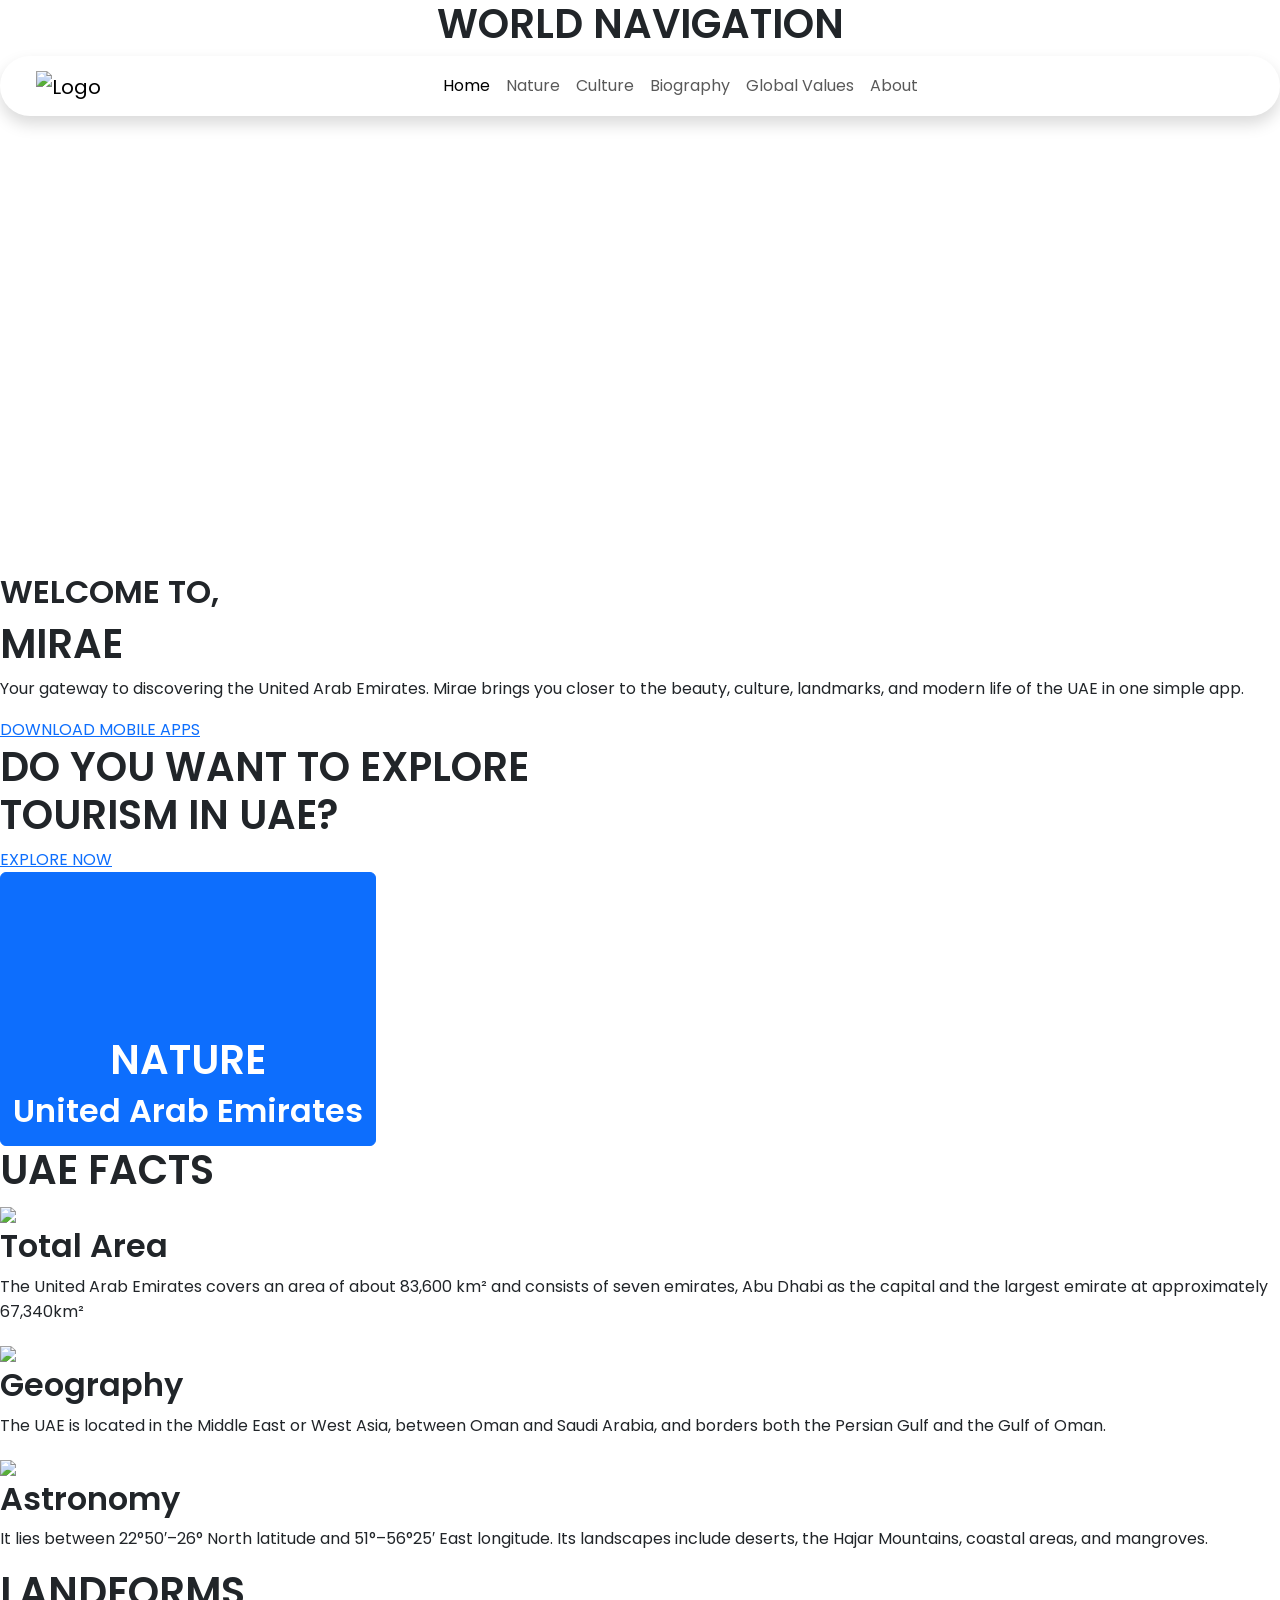
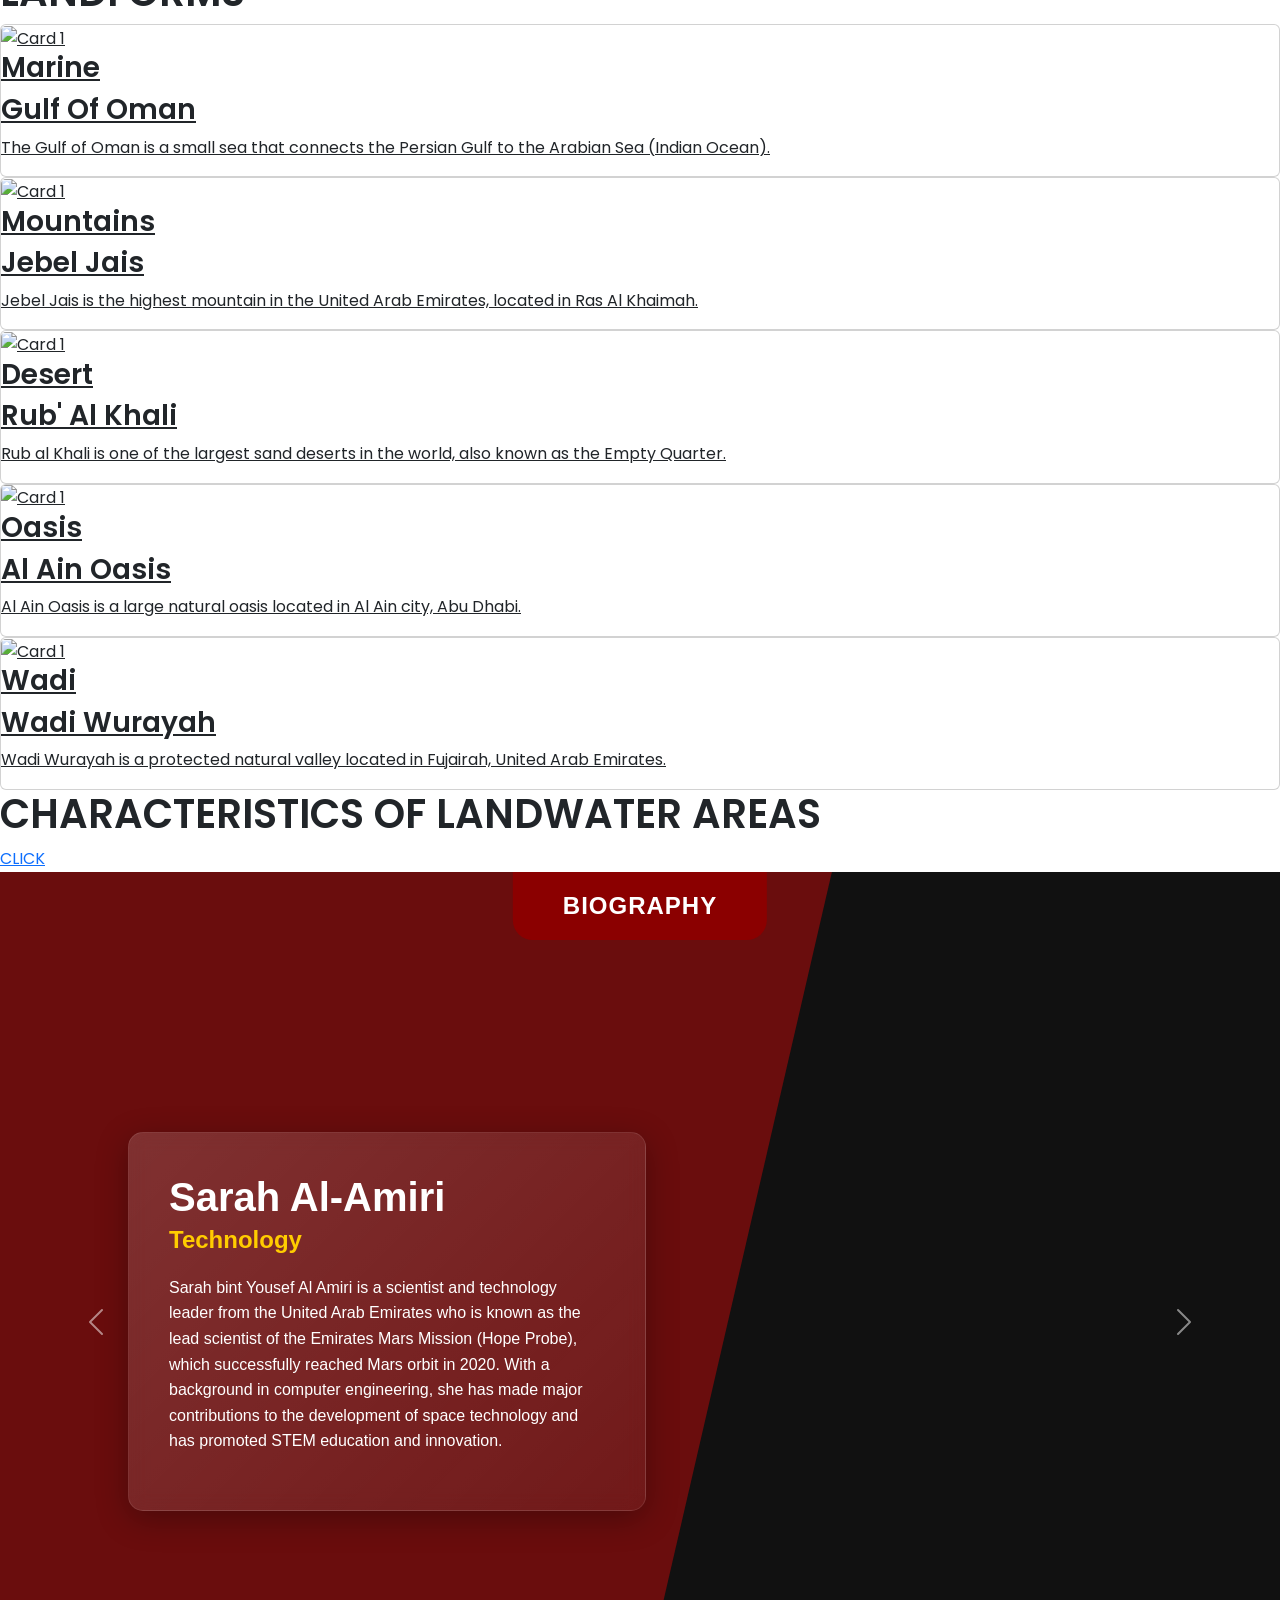
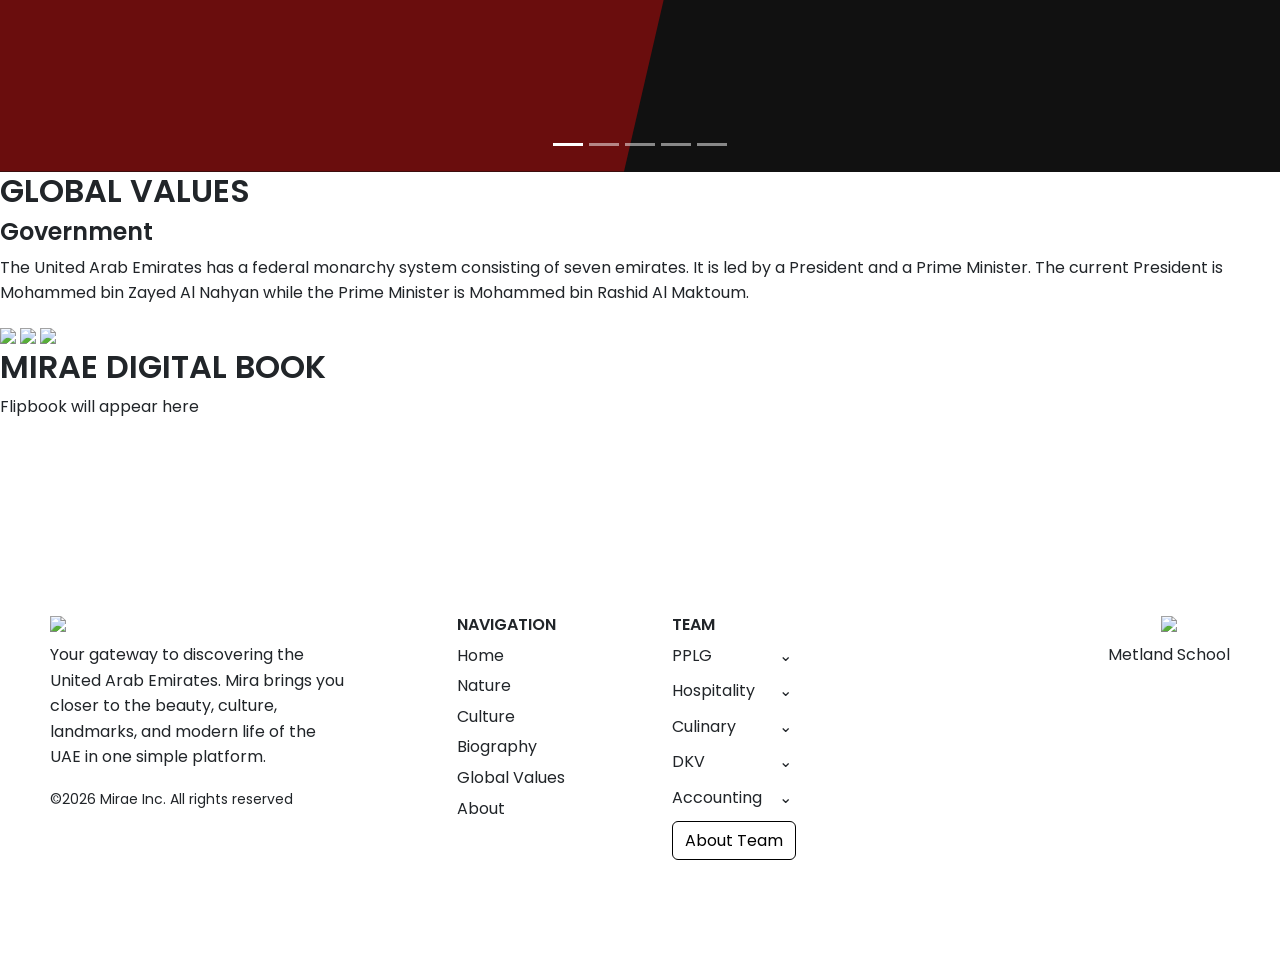
==== index.html @ 62aebc51 "Added index in root project" ====
<!DOCTYPE html>
<html lang="en">

<head>
  <meta charset="UTF-8">
  <title>MIRAE - HOME</title>
  <meta name="viewport" content="width=device-width, initial-scale=1.0">

  <link href="https://cdn.jsdelivr.net/npm/bootstrap@5.3.8/dist/css/bootstrap.min.css" rel="stylesheet">
  <link rel="stylesheet" href="/PROJEKPARWIS/assets/css/style.css">
  <link
    href="https://fonts.googleapis.com/css2?family=Berkshire+Swash&family=Poppins:wght@300;400;500;600;700&display=swap"
    rel="stylesheet">
</head>
<style>
  body {
    font-family: 'Poppins', sans-serif;
    font-weight: 400;
    font-size: 16px;
    line-height: 1.6;
    margin: 0;
    padding: 0;
  }

  h1,
  h2,
  h3,
  h4,
  h5,
  h6 {
    font-weight: 600;
  }

  p {
    font-weight: 400;
  }

  .biography-section {
    width: 100%;
    height: 100vh;
    min-height: 600px;
    position: relative;
    background-color: #111;
    overflow: hidden;
    font-family: sans-serif;
  }

  #bioCarousel,
  .carousel-inner,
  .carousel-item {
    height: 100%;
  }

  .bio-image-wrapper {
    position: absolute;
    top: 0;
    right: 0;
    width: 60%;
    height: 100%;
    z-index: 1;
  }

  .bio-image-wrapper img {
    width: 100%;
    height: 100%;
    object-fit: cover;
    object-position: center;
  }

  .bio-red-bg {
    position: absolute;
    top: 0;
    left: 0;
    width: 65%;
    height: 100%;
    background-color: #6a0d0d;
    clip-path: polygon(0 0, 100% 0, 75% 100%, 0% 100%);
    z-index: 3;
  }

  .bio-title {
    position: absolute;
    top: 0;
    left: 50%;
    transform: translateX(-50%);
    background-color: #8b0000;
    color: white;
    padding: 15px 50px;
    font-size: 1.5rem;
    font-weight: 800;
    border-radius: 0 0 20px 20px;
    z-index: 5;
    letter-spacing: 1px;
  }

  .bio-content {
    position: absolute;
    top: 0;
    left: 0;
    width: 100%;
    height: 100%;
    display: flex;
    align-items: center;
    padding-left: 10%;
    z-index: 3;
  }

  .bio-card {
    background: linear-gradient(135deg, rgba(255, 255, 255, 0.15), rgba(255, 255, 255, 0.05));
    backdrop-filter: blur(10px);
    -webkit-backdrop-filter: blur(10px);
    border: 1px solid rgba(255, 255, 255, 0.1);
    padding: 40px;
    border-radius: 15px;
    width: 45%;
    max-width: 600px;
    color: white;
    box-shadow: 0 8px 32px 0 rgba(0, 0, 0, 0.3);
  }

  .bio-card h2 {
    font-size: 2.5rem;
    font-weight: 700;
    margin-bottom: 5px;
  }

  .bio-card h3 {
    color: #ffcc00;
    font-size: 1.5rem;
    font-weight: 600;
    margin-bottom: 20px;
  }

  .bio-card p {
    font-size: 1rem;
    line-height: 1.6;
  }

  .carousel-control-prev,
  .carousel-control-next,
  .carousel-indicators {
    z-index: 10;
  }

  .bio-content {
    pointer-events: none;
  }

  .bio-card {
    pointer-events: auto;
  }

  html {
    scroll-behavior: smooth;
  }

  .footer {
    background-image: url(/PROJEKPARWIS/assets/images/footer_bg.png);
    padding: 180px 50px 100px 50px;
  }

  .footer .footer-container {
    display: flex;
    gap: 50px;
  }

  /* LEFT */

  .footer .footer-left {
    max-width: 300px;
  }

  .footer .logo {
    width: 140px;
    margin-bottom: 10px;
  }

  /* NAV */

  .footer .footer-nav ul {
    list-style: none;
    padding: 0;
  }

  .footer .footer-nav li {
    margin: 5px 0;
    cursor: pointer;
  }

  /* TEAM */

  .footer .dropdown-box {
    margin-bottom: 10px;
  }

  .footer .dropdown-btn {
    display: flex;
    justify-content: space-between;
    align-items: center;
    padding: 0px 0px;
    border-radius: 5px;
    cursor: pointer;
    width: 120px;
  }

  .footer .dropdown-content {
    display: flex;
    flex-direction: column;
    overflow: hidden;
    max-height: 0;
    transition: max-height 0.4s ease;
  }

  .footer .dropdown-content p {
    font-size: 15px;
    margin: 5px 0;
  }

  /* BUTTON */

  .footer .about-btn {
    border: 1px solid black;
    padding: 6px 12px;
    background: white;
    border-radius: 6px;
  }

  /* SCHOOL */

  .footer .school-logo {
    width: 150px;
    height: auto;
    margin-bottom: 10px;
  }
</style>

<body>
  <!-- Hero section -->
  <section class="hero text-center">
    <h1 href="" class="hero-title">WORLD NAVIGATION</h1>
    <!-- Navbar kapsul -->
    <nav class="navbar navbar-expand-lg rounded-pill shadow px-4 py-2 navbar-bg">
      <div class="container-fluid">
        <a class="navbar-brand" href="/PROJEKPARWIS/landing.html">
          <img src="/PROJEKPARWIS/assets/images/logo mirae.png" alt="Logo" width="80">
        </a>

        <button class="navbar-toggler" type="button" data-bs-toggle="collapse" data-bs-target="#navbarNav"
          aria-controls="navbarNav" aria-expanded="false" aria-label="Toggle navigation">
          <span class="navbar-toggler-icon"></span>
        </button>
        <div class="collapse navbar-collapse justify-content-center" id="navbarNav">
          <ul class="navbar-nav">
            <li class="nav-item"><a class="nav-link active" href="">Home</a></li>
            <li class="nav-item"><a class="nav-link" href="#nature">Nature</a></li>
            <li class="nav-item"><a class="nav-link" href="/PROJEKPARWIS/culture/index.html">Culture</a></li>
            <li class="nav-item"><a class="nav-link" href="#biography">Biography</a></li>
            <li class="nav-item"><a class="nav-link" href="/PROJEKPARWIS/globalvalues/index.html">Global Values</a></li>
            <li class="nav-item"><a class="nav-link" href="/PROJEKPARWIS/about/index.html">About</a></li>
          </ul>
        </div>
      </div>
    </nav>
  </section>

  <section class="map-section">
    <iframe
      src="https://www.google.com/maps/embed?pb=!1m18!1m12!1m3!1d3722691.7050573626!2d51.3065268479622!3d24.331122134869034!2m3!1f0!2f0!3f0!3m2!1i1024!2i768!4f13.1!3m3!1m2!1s0x3e5e48dfb1ab12bd%3A0x33d32f56c0080aa7!2sUni%20Emirat%20Arab!5e0!3m2!1sid!2sid!4v1770910460353!5m2!1sid!2sid"
      width="600" height="450" style="border:0;" allowfullscreen="" loading="lazy"
      referrerpolicy="no-referrer-when-downgrade"></iframe>

    <div class="map-text">
      <h2>WELCOME TO,</h2>
      <h1>MIRAE</h1>
      <p>Your gateway to discovering the United Arab Emirates. Mirae brings you closer to the beauty, culture,
        landmarks, and modern life of the UAE in one simple app.</p>
      <a href="">DOWNLOAD MOBILE APPS</a>
    </div>
  </section>

  <section class="explore-section">
    <div class="explore-content">
      <h1>
        DO YOU WANT TO EXPLORE <br>
        TOURISM IN UAE?
      </h1>
    </div>

    <a class="explore-btn" href="/PROJEKPARWIS/tourism/index.html">EXPLORE NOW</a>
  </section>

  <section class="nature-btn" id="nature">
    <a href="" class="btn btn-primary hero-btn">
      <video autoplay muted loop playsinline class="nature-video">
        <source src="/PROJEKPARWIS/assets/images/nature bg video.mp4" type="video/mp4">
      </video>
      <div class="nature-text-content">
        <h1>NATURE</h1>
        <h2>United Arab Emirates</h2>
      </div>
    </a>

    <h1 class="hero-title">UAE FACTS</h1>

    <div class="card-info-container">
      <div class="card-info">
        <div class="icon1">
          <img src="/PROJEKPARWIS/assets/images/geography icon.svg">
        </div>
        <h2>Total Area</h2>
        <div class="line"></div>
        <p>
          The United Arab Emirates covers an area of about 83,600 km² and consists of seven emirates, Abu Dhabi as the
          capital and the largest emirate at approximately 67,340km²
        </p>
      </div>

      <div class="card-info">
        <div class="icon">
          <img src="/PROJEKPARWIS/assets/images/navigation icon.svg">
        </div>
        <h2>Geography</h2>
        <div class="line"></div>
        <p>
          The UAE is located in the Middle East or West Asia, between Oman and Saudi Arabia, and borders both the
          Persian Gulf and the Gulf of Oman.
        </p>
      </div>

      <div class="card-info">
        <div class="icon">
          <img src="/PROJEKPARWIS/assets/images/navigation icon.svg">
        </div>
        <h2>Astronomy</h2>
        <div class="line"></div>
        <p>
          It lies between 22°50′–26° North latitude and 51°–56°25′ East longitude. Its landscapes include deserts, the
          Hajar Mountains, coastal areas, and mangroves.
        </p>
      </div>
    </div>
    </div>

  </section>

  <section class="card-grid">
    <h1 class="hero-title">LANDFORMS</h1>
    <a href="#" class="card">
      <div class="card-inner">
        <img src="/PROJEKPARWIS/assets/images/marine uae.jpeg" alt="Card 1" class="card-img">
      </div>
      <div class="card-caption">
        <h3>Marine</h3>
      </div>
      <div class="card-overlay">
        <h3>Gulf Of Oman</h3>
        <p>The Gulf of Oman is a small sea that connects the Persian Gulf to the Arabian Sea (Indian Ocean).</p>
      </div>
    </a>

    <a href="#" class="card">
      <div class="card-inner">
        <img src="/PROJEKPARWIS/assets/images/mountains uae.jpeg" alt="Card 1" class="card-img">
      </div>
      <div class="card-caption">
        <h3>Mountains</h3>
      </div>
      <div class="card-overlay">
        <h3>Jebel Jais</h3>
        <p>Jebel Jais is the highest mountain in the United Arab Emirates, located in Ras Al Khaimah.</p>
      </div>
    </a>

    <a href="#" class="card">
      <div class="card-inner">
        <img src="/PROJEKPARWIS/assets/images/desert uae.jpeg" alt="Card 1" class="card-img">
      </div>
      <div class="card-caption">
        <h3>Desert</h3>
      </div>
      <div class="card-overlay">
        <h3>Rub' Al Khali</h3>
        <p>Rub al Khali is one of the largest sand deserts in the world, also known as the Empty Quarter. </p>
      </div>
    </a>

    <a href="#" class="card">
      <div class="card-inner">
        <img src="/PROJEKPARWIS/assets/images/oasis uae.jpeg" alt="Card 1" class="card-img">
      </div>
      <div class="card-caption">
        <h3>Oasis</h3>
      </div>
      <div class="card-overlay">
        <h3>Al Ain Oasis</h3>
        <p>Al Ain Oasis is a large natural oasis located in Al Ain city, Abu Dhabi.</p>
      </div>
    </a>

    <a href="#" class="card">
      <div class="card-inner">
        <img src="/PROJEKPARWIS/assets/images/wadi uae.jpeg" alt="Card 1" class="card-img">
      </div>
      <div class="card-caption">
        <h3>Wadi</h3>
      </div>
      <div class="card-overlay">
        <h3>Wadi Wurayah</h3>
        <p>Wadi Wurayah is a protected natural valley located in Fujairah, United Arab Emirates. </p>
      </div>
    </a>
    </div>
  </section>

  <section class="landwater-section">
    <div class="landwater-container">
      <h1 class="landwater-title">CHARACTERISTICS OF LANDWATER AREAS</h1>
    </div>
  </section>
  <!-- CULTURE -->

  <section class="culture-home">
    <div class="culture-overlay">
      <div class="culture-content">
        <a href="/PROJEKPARWIS/culture/index.html" class="culture-btn">CLICK</a>
      </div>
    </div>
  </section>

  <section class="biography-section" id="biography">
    <div id="bioCarousel" class="carousel slide" data-bs-ride="carousel">
      <div class="carousel-indicators">
        <button type="button" data-bs-target="#bioCarousel" data-bs-slide-to="0" class="active"></button>
        <button type="button" data-bs-target="#bioCarousel" data-bs-slide-to="1"></button>
        <button type="button" data-bs-target="#bioCarousel" data-bs-slide-to="2"></button>
        <button type="button" data-bs-target="#bioCarousel" data-bs-slide-to="3"></button>
        <button type="button" data-bs-target="#bioCarousel" data-bs-slide-to="4"></button>
      </div>

      <div class="carousel-inner">
        <div class="carousel-item active">
          <div class="bio-image-wrapper">
            <img src="/PROJEKPARWIS/assets/images/sarah.png" alt="Sarah Al-Amiri">
          </div>
          <div class="bio-red-bg"></div>
          <div class="bio-title">BIOGRAPHY</div>
          <div class="bio-content">
            <div class="bio-card">
              <h2>Sarah Al-Amiri</h2>
              <h3>Technology</h3>
              <p>Sarah bint Yousef Al Amiri is a scientist and technology leader from the United Arab Emirates who is
                known as the lead scientist of the Emirates Mars Mission (Hope Probe), which successfully reached Mars
                orbit in 2020. With a background in computer engineering, she has made major contributions to the
                development of space technology and has promoted STEM education and innovation.</p>
            </div>
          </div>
        </div>

        <div class="carousel-item">
          <div class="bio-image-wrapper">
            <img src="/PROJEKPARWIS/assets/images/habtoor.png" alt="Khalaf Ahmad Al-Habtoor">
          </div>
          <div class="bio-red-bg"></div>
          <div class="bio-title">BIOGRAPHY</div>
          <div class="bio-content">
            <div class="bio-card">
              <h2>Mohammed bin Rashid</h2>
              <h3>Hospitality</h3>
              <p>Sheikh Mohammed bin Rashid Al Maktoum is the Vice President and Prime Minister of the United Arab
                Emirates and the ruler of Dubai. He is known for transforming Dubai into a global city and economic hub.
              </p>
            </div>
          </div>
        </div>

        <div class="carousel-item">
          <div class="bio-image-wrapper">
            <img src="/PROJEKPARWIS/assets/images/atiq.png" alt="Khulood Atiq">
          </div>
          <div class="bio-red-bg"></div>
          <div class="bio-title">BIOGRAPHY</div>
          <div class="bio-content">
            <div class="bio-card">
              <h2>Khulood Atiq</h2>
              <h3>Culinary</h3>
              <p>Khulood Atiq is a prominent figure in the United Arab Emirates, known for her contributions to various
                fields and her active involvement in initiatives related to culture, sports, and humanitarian efforts.
              </p>
            </div>
          </div>
        </div>

        <div class="carousel-item">
          <div class="bio-image-wrapper">
            <img src="/PROJEKPARWIS/assets/images/ashwaq.png" alt="Ashwaq Abdulla">
          </div>
          <div class="bio-red-bg"></div>
          <div class="bio-title">BIOGRAPHY</div>
          <div class="bio-content">
            <div class="bio-card">
              <h2>Ashwaq Abdulla</h2>
              <h3>Visual Artist</h3>
              <p>Ashwaq Abdulla is a talented designer and artist from the United Arab Emirates, known for her
                innovative work in the field of design and visual arts. She has contributed significantly to the
                cultural landscape of the UAE through her creative projects and initiatives.</p>
            </div>
          </div>

          <div class="carousel-item">
            <div class="bio-image-wrapper">
              <img src="/PROJEKPARWIS/assets/images/majid.png" alt="Majid Al-Futtaim">
            </div>
            <div class="bio-red-bg"></div>
            <div class="bio-title">BIOGRAPHY</div>
            <div class="bio-content">
              <div class="bio-card">
                <h2>Majid Al-Futtaim</h2>
                <h3>Accounting</h3>
                <p>The Pioneer of Modern Lifestyle Until his passing in 2021, Majid Al Futtaim was perhaps the most
                  private yet influential figure in the region. He didn't just build malls, he invented the concept of
                  "retail-tainment" in the Middle East. Unlike Alabbar, Al Futtaim stayed out of the spotlight, but his
                  presence is felt in every cinema (VOX), every supermarket, and every luxury mall across the continent.
                </p>
              </div>
            </div>
          </div>
        </div>


        <button class="carousel-control-prev" type="button" data-bs-target="#bioCarousel" data-bs-slide="prev">
          <span class="carousel-control-prev-icon"></span>
        </button>
        <button class="carousel-control-next" type="button" data-bs-target="#bioCarousel" data-bs-slide="next">
          <span class="carousel-control-next-icon"></span>
        </button>
      </div>
  </section>

  <!-- GLOBAL VALUES -->

  <section class="global-home">

    <div class="global-content">

      <div class="global-text">
        <h2>GLOBAL VALUES</h2>
        <h4>Government</h4>

        <p>
          The United Arab Emirates has a federal monarchy system consisting
          of seven emirates. It is led by a President and a Prime Minister.
          The current President is Mohammed bin Zayed Al Nahyan while the
          Prime Minister is Mohammed bin Rashid Al Maktoum.
        </p>
      </div>

      <div class="global-gallery">

        <img src="/PROJEKPARWIS/assets/images/government hall.jpg">
        <img src="/PROJEKPARWIS/assets/images/uae flag.jpg">
        <img src="/PROJEKPARWIS/assets/images/arabic document.jpg">

      </div>

    </div>

  </section>


  <!-- FLIPBOOK -->

  <section class="flipbook-section">

    <h2 class="flipbook-title">MIRAE DIGITAL BOOK</h2>

    <div class="flipbook-container">

      <!-- TEMPAT TARUH FLIPBOOK -->
      <div class="flipbook-placeholder">
        <p>Flipbook will appear here</p>
      </div>

    </div>

  </section>


  <!-- FOOTER -->

  <footer class="footer container-fluid">
    <div class="footer-container d-flex justify-content-between flex-wrap">

      <!-- LEFT -->
      <div class="footer-left">
        <img src="/PROJEKPARWIS/assets/images/logo mirae.png" class="logo">

        <p>
          Your gateway to discovering the United Arab Emirates.
          Mira brings you closer to the beauty, culture, landmarks,
          and modern life of the UAE in one simple platform.
        </p>

        <small>©2026 Mirae Inc. All rights reserved</small>
      </div>


      <!-- NAVIGATION -->
      <div class="footer-nav">
        <h6>NAVIGATION</h6>

        <ul>
          <li>Home</li>
          <li>Nature</li>
          <li>Culture</li>
          <li>Biography</li>
          <li>Global Values</li>
          <li>About</li>
        </ul>
      </div>


      <!-- TEAM -->
      <div class="footer-team">
        <h6>TEAM</h6>

        <div class="dropdown-box">
          <div class="dropdown-btn">
            PPLG
            <span>⌄</span>
          </div>
          <div class="dropdown-content">
            <p>
              R. Wan Fikri Cahyadi <br>
              Ghani Bahrut Tamam <br>
              Darren Raisya Iqbal <br>
              Leon Manuel Nadeak <br>
              Rizki Josuwa Hutabarat <br>
              Fransisco Valentino <br>
              Patur Marcelio Limbong <br>
            </p>
          </div>
        </div>

        <div class="dropdown-box">
          <div class="dropdown-btn">
            Hospitality
            <span>⌄</span>
          </div>
          <div class="dropdown-content">
            <p>
              Syafiq Istahal Rakani <br>
              Daren Leonel Vidi Putra <br>
              Darren Raisya Iqbal <br>
              Tasha Qeyzhia Pahlevi <br>
              Shafwan Fikti Arya Andhanni <br>
              Naomi Sachiko <br>
            </p>
          </div>
        </div>

        <div class="dropdown-box">
          <div class="dropdown-btn">
            Culinary
            <span>⌄</span>
          </div>
          <div class="dropdown-content">
            <p>
              Calya Callysta Sakhi <br>
              Andika Nirvana <br>
              Anelca Indriyani Fanka <br>
              Rizqi Abdulah Rahakbau <br>
              Kirana Azzifa Neirama <br>
              Livya Nathania Deborah <br>
              Afiya Khansa <br>
              Brian Natamaro Batubara <br>
            </p>
          </div>
        </div>

        <div class="dropdown-box">
          <div class="dropdown-btn">
            DKV
            <span>⌄</span>
          </div>
          <div class="dropdown-content">
            <p>
              Syifa Naomi Sutisna <br>
              Kanyasista Dharmmestika Fawwaz Yudianto <br>
              Farah Fakhira <br>
              Tsabita Azahwa <br>
              Kaysan Faris <br>
              Radix Adelio <br>
            </p>
          </div>
        </div>

        <div class="dropdown-box">
          <div class="dropdown-btn">
            Accounting
            <span>⌄</span>
          </div>
          <div class="dropdown-content">
            <p>
              Jen Nie Leviani <br>
              Rahma Khoerunnisa <br>
              Ainun Nissa <br>
              Zharifah Lexandrya Alwynoputri <br>
              Avisha Heni Zerlyana <br>
            </p>
          </div>
        </div>

        <button class="about-btn">
          About Team
        </button>

      </div>


      <!-- SCHOOL -->
      <div class="footer-school text-center">
        <img src="/PROJEKPARWIS/assets/images/logo ms.png" class="school-logo">
        <p>Metland School</p>
      </div>
    </div>
  </footer>


  <script src="https://cdn.jsdelivr.net/npm/bootstrap@5.3.8/dist/js/bootstrap.bundle.min.js"></script>
</body>

</html>
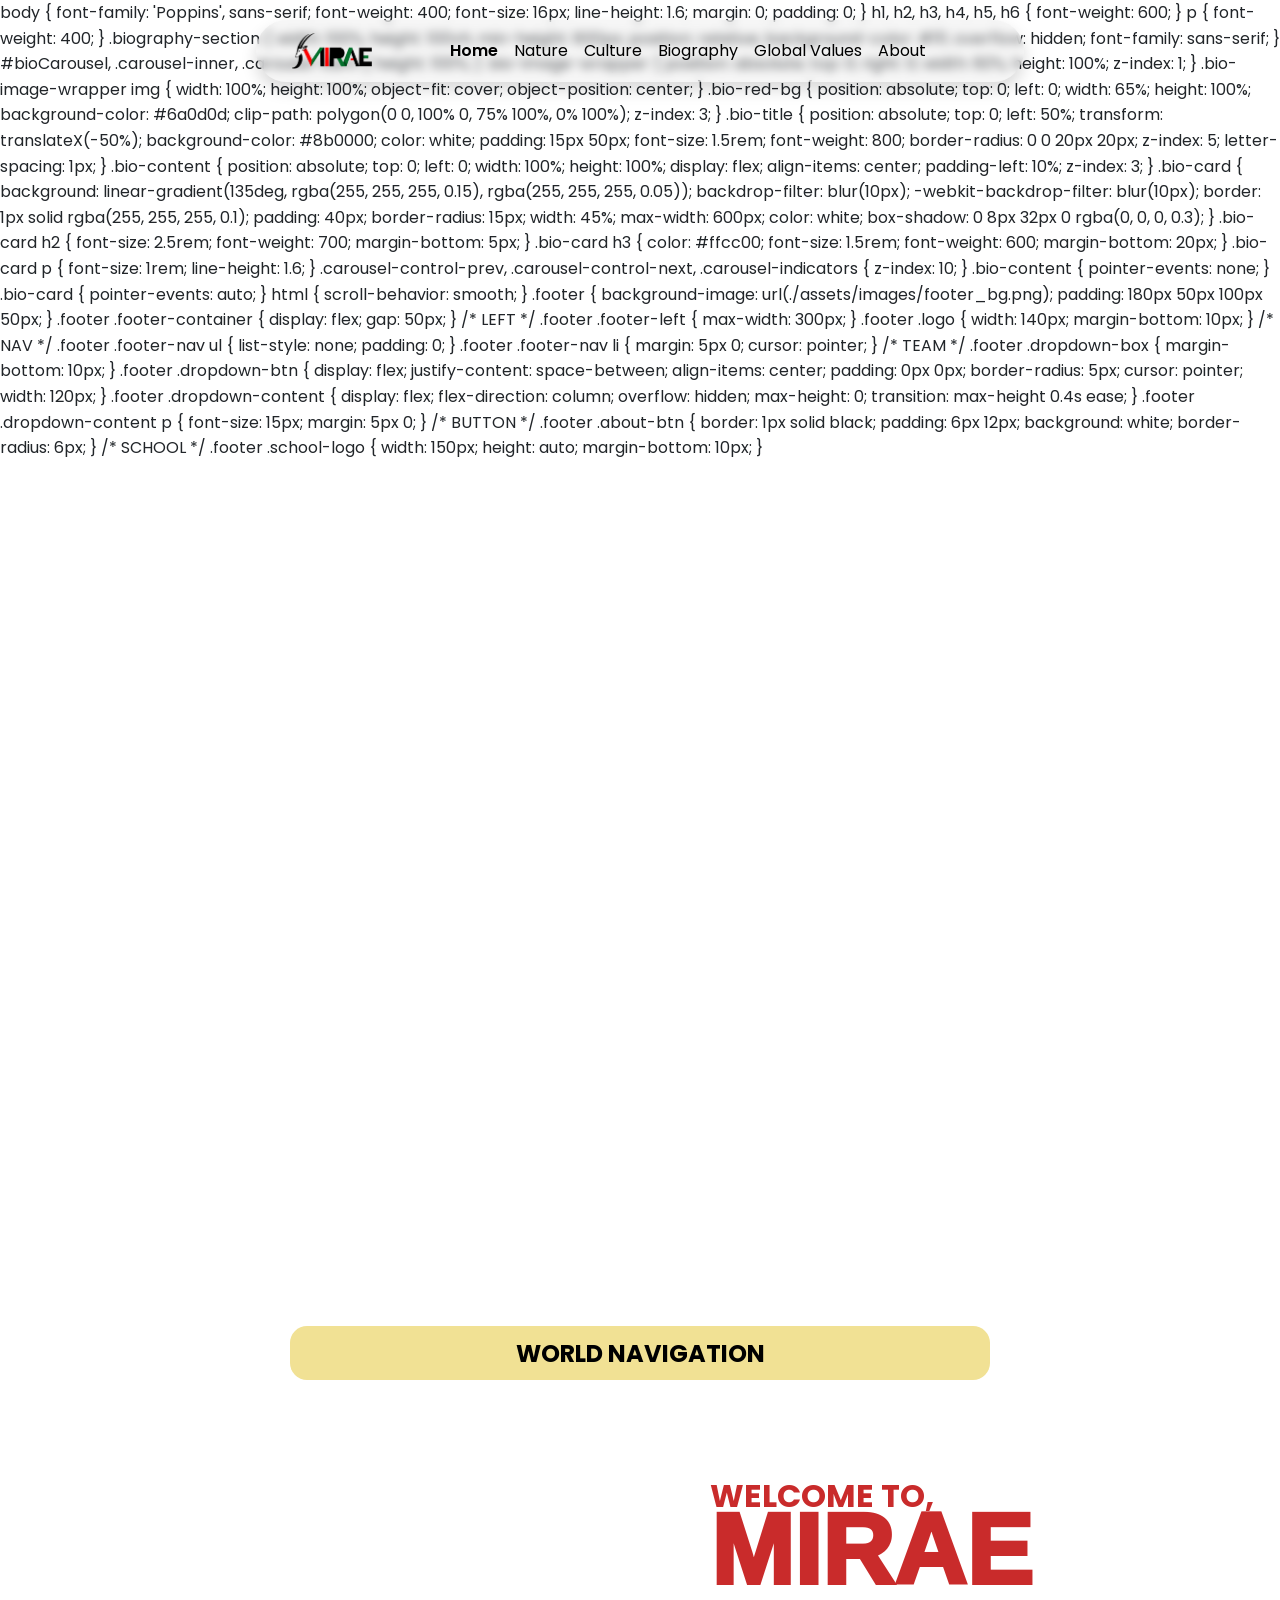
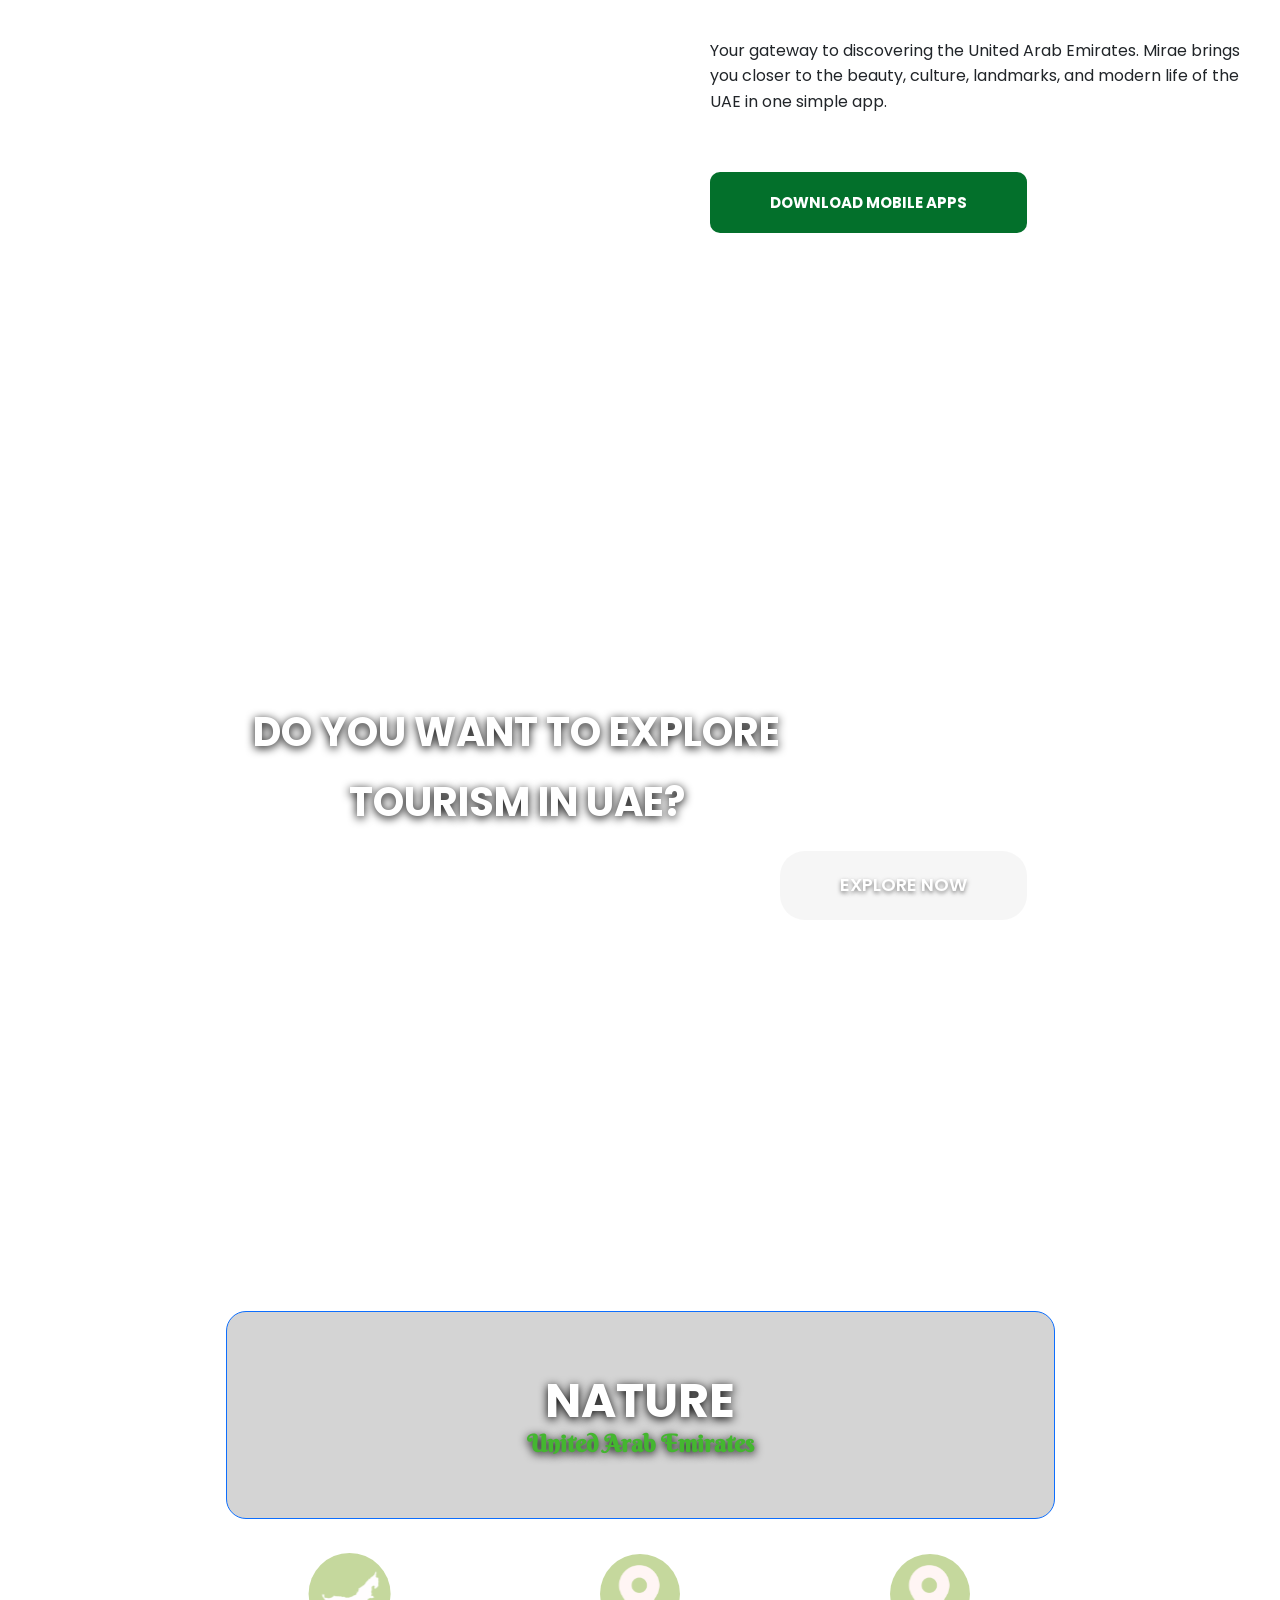
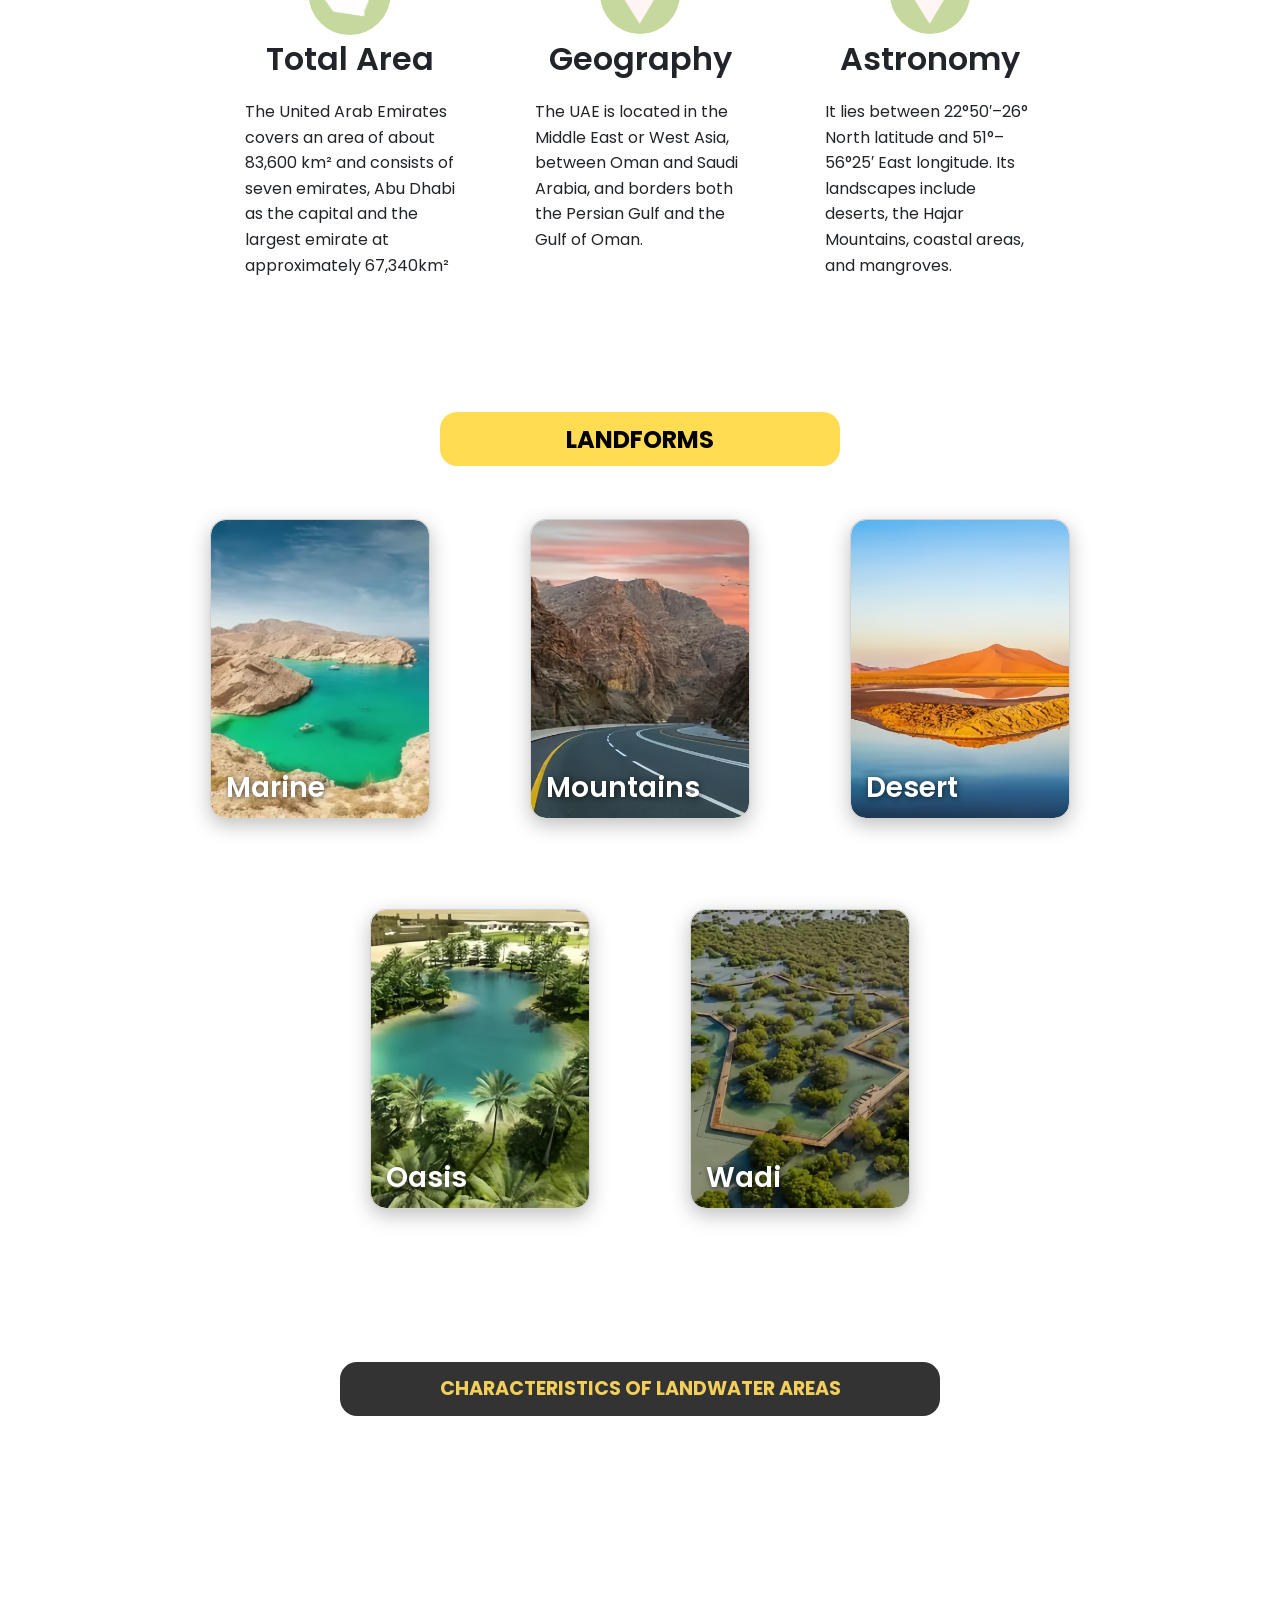
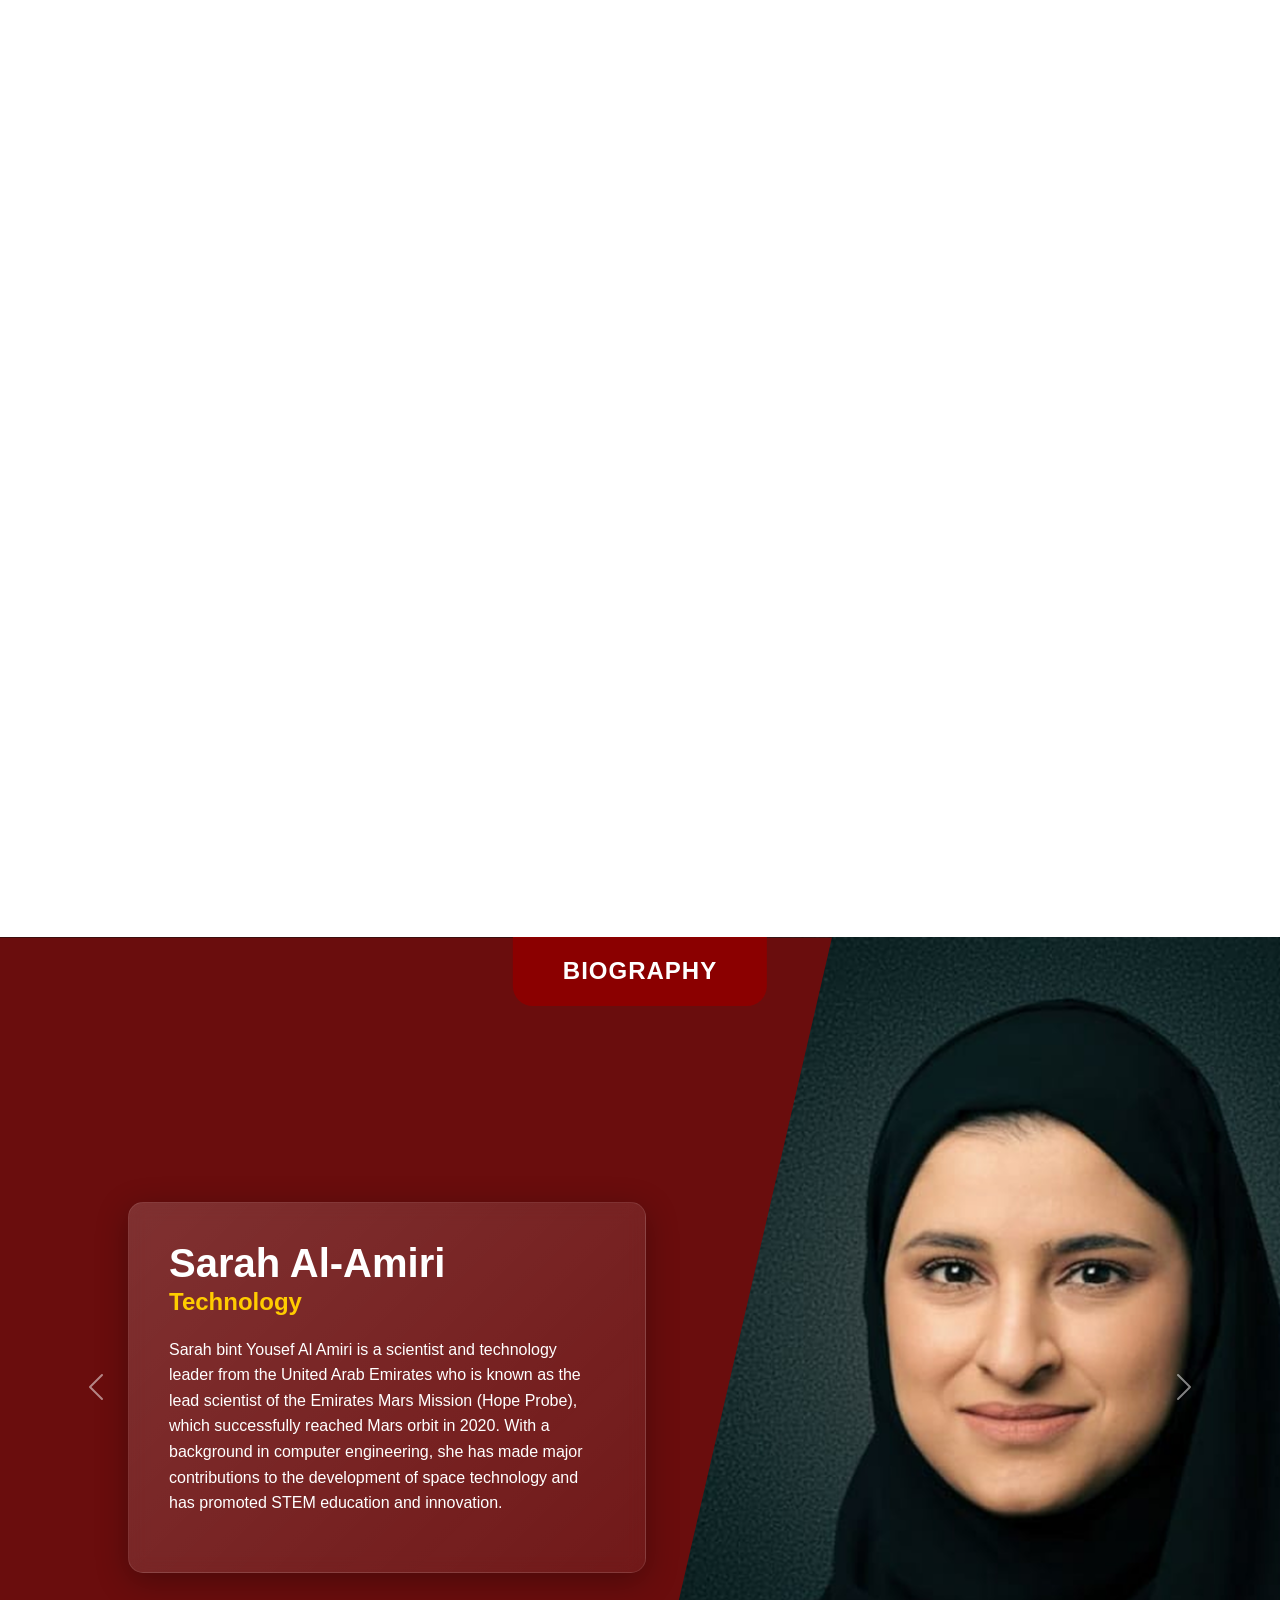
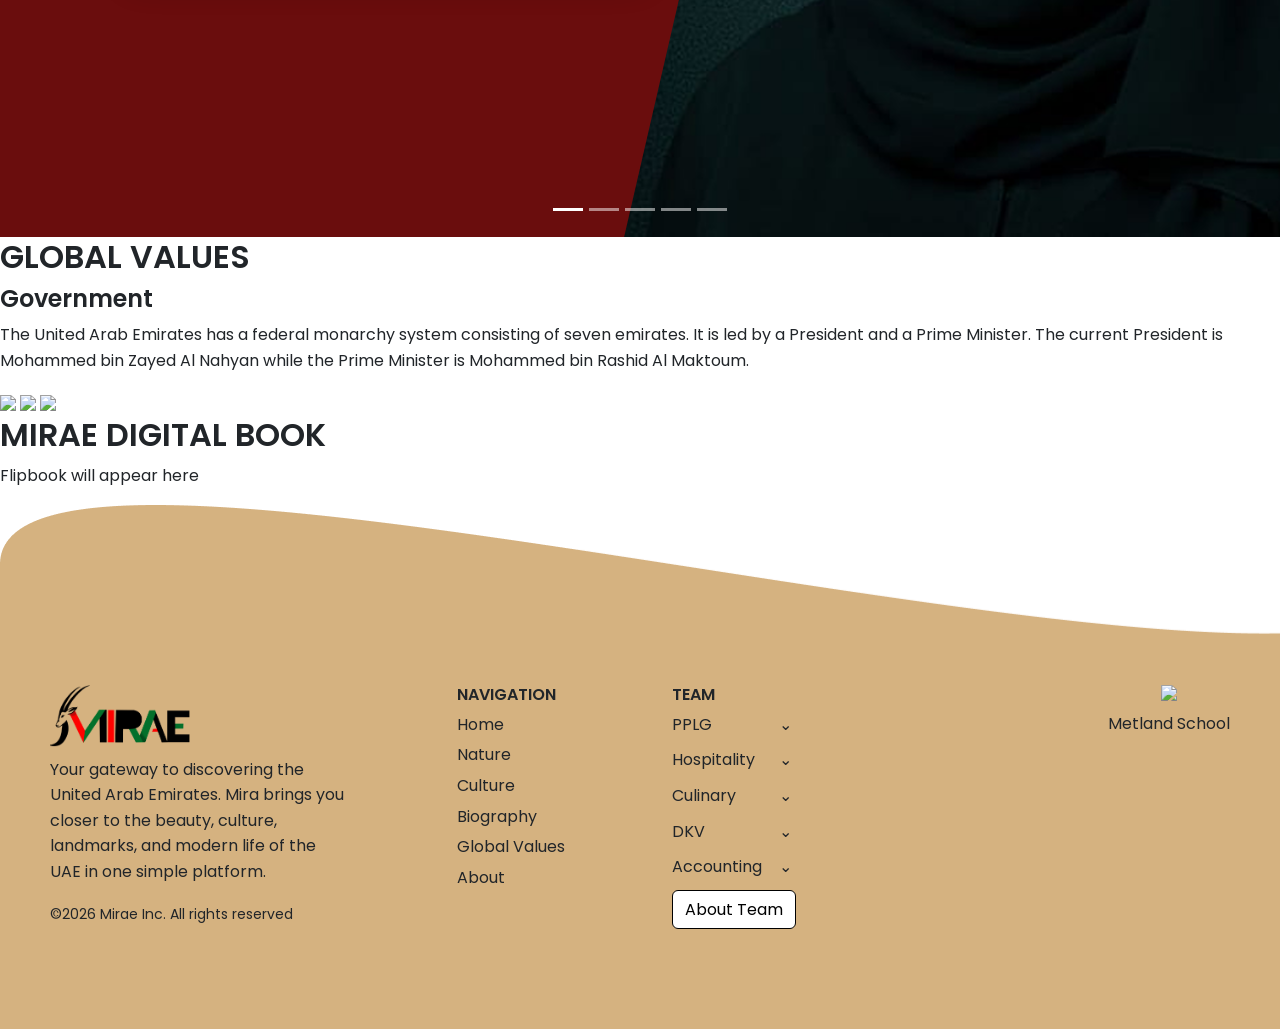
==== commit 78243b00: "Update paths and filename adjustments" ====
--- a/index.html
+++ b/index.html
@@ -7,12 +7,13 @@
   <meta name="viewport" content="width=device-width, initial-scale=1.0">
 
   <link href="https://cdn.jsdelivr.net/npm/bootstrap@5.3.8/dist/css/bootstrap.min.css" rel="stylesheet">
-  <link rel="stylesheet" href="/PROJEKPARWIS/assets/css/style.css">
+  <link rel="stylesheet" href="./assets/css/style.css">
+  <link rel="stylesheet" href="./assets/css/index.css">
   <link
     href="https://fonts.googleapis.com/css2?family=Berkshire+Swash&family=Poppins:wght@300;400;500;600;700&display=swap"
     rel="stylesheet">
 </head>
-<style>
+<body>
   body {
     font-family: 'Poppins', sans-serif;
     font-weight: 400;
@@ -155,7 +156,7 @@
   }
 
   .footer {
-    background-image: url(/PROJEKPARWIS/assets/images/footer_bg.png);
+    background-image: url(./assets/images/footer_bg.png);
     padding: 180px 50px 100px 50px;
   }
 
@@ -232,17 +233,15 @@
     height: auto;
     margin-bottom: 10px;
   }
-</style>
-
-<body>
+</body>
   <!-- Hero section -->
   <section class="hero text-center">
     <h1 href="" class="hero-title">WORLD NAVIGATION</h1>
     <!-- Navbar kapsul -->
     <nav class="navbar navbar-expand-lg rounded-pill shadow px-4 py-2 navbar-bg">
       <div class="container-fluid">
-        <a class="navbar-brand" href="/PROJEKPARWIS/landing.html">
-          <img src="/PROJEKPARWIS/assets/images/logo mirae.png" alt="Logo" width="80">
+        <a class="navbar-brand" href="./landing.html">
+          <img src="./assets/images/logo_mirae.png" alt="Logo" width="80">
         </a>
 
         <button class="navbar-toggler" type="button" data-bs-toggle="collapse" data-bs-target="#navbarNav"
@@ -253,10 +252,10 @@
           <ul class="navbar-nav">
             <li class="nav-item"><a class="nav-link active" href="">Home</a></li>
             <li class="nav-item"><a class="nav-link" href="#nature">Nature</a></li>
-            <li class="nav-item"><a class="nav-link" href="/PROJEKPARWIS/culture/index.html">Culture</a></li>
+            <li class="nav-item"><a class="nav-link" href="./culture/index.html">Culture</a></li>
             <li class="nav-item"><a class="nav-link" href="#biography">Biography</a></li>
-            <li class="nav-item"><a class="nav-link" href="/PROJEKPARWIS/globalvalues/index.html">Global Values</a></li>
-            <li class="nav-item"><a class="nav-link" href="/PROJEKPARWIS/about/index.html">About</a></li>
+            <li class="nav-item"><a class="nav-link" href="./globalvalues/index.html">Global Values</a></li>
+            <li class="nav-item"><a class="nav-link" href="./about/index.html">About</a></li>
           </ul>
         </div>
       </div>
@@ -286,13 +285,13 @@
       </h1>
     </div>
 
-    <a class="explore-btn" href="/PROJEKPARWIS/tourism/index.html">EXPLORE NOW</a>
+    <a class="explore-btn" href="./tourism/index.html">EXPLORE NOW</a>
   </section>
 
   <section class="nature-btn" id="nature">
     <a href="" class="btn btn-primary hero-btn">
       <video autoplay muted loop playsinline class="nature-video">
-        <source src="/PROJEKPARWIS/assets/images/nature bg video.mp4" type="video/mp4">
+        <source src="./assets/images/nature_bg_video.mp4" type="video/mp4">
       </video>
       <div class="nature-text-content">
         <h1>NATURE</h1>
@@ -305,7 +304,7 @@
     <div class="card-info-container">
       <div class="card-info">
         <div class="icon1">
-          <img src="/PROJEKPARWIS/assets/images/geography icon.svg">
+          <img src="./assets/images/geography_icon.svg">
         </div>
         <h2>Total Area</h2>
         <div class="line"></div>
@@ -317,7 +316,7 @@
 
       <div class="card-info">
         <div class="icon">
-          <img src="/PROJEKPARWIS/assets/images/navigation icon.svg">
+          <img src="./assets/images/navigation_icon.svg">
         </div>
         <h2>Geography</h2>
         <div class="line"></div>
@@ -329,7 +328,7 @@
 
       <div class="card-info">
         <div class="icon">
-          <img src="/PROJEKPARWIS/assets/images/navigation icon.svg">
+          <img src="./assets/images/navigation_icon.svg">
         </div>
         <h2>Astronomy</h2>
         <div class="line"></div>
@@ -347,7 +346,7 @@
     <h1 class="hero-title">LANDFORMS</h1>
     <a href="#" class="card">
       <div class="card-inner">
-        <img src="/PROJEKPARWIS/assets/images/marine uae.jpeg" alt="Card 1" class="card-img">
+        <img src="./assets/images/marine_uae.jpeg" alt="Card 1" class="card-img">
       </div>
       <div class="card-caption">
         <h3>Marine</h3>
@@ -360,7 +359,7 @@
 
     <a href="#" class="card">
       <div class="card-inner">
-        <img src="/PROJEKPARWIS/assets/images/mountains uae.jpeg" alt="Card 1" class="card-img">
+        <img src="./assets/images/mountains_uae.jpeg" alt="Card 1" class="card-img">
       </div>
       <div class="card-caption">
         <h3>Mountains</h3>
@@ -373,7 +372,7 @@
 
     <a href="#" class="card">
       <div class="card-inner">
-        <img src="/PROJEKPARWIS/assets/images/desert uae.jpeg" alt="Card 1" class="card-img">
+        <img src="./assets/images/desert_uae.jpeg" alt="Card 1" class="card-img">
       </div>
       <div class="card-caption">
         <h3>Desert</h3>
@@ -386,7 +385,7 @@
 
     <a href="#" class="card">
       <div class="card-inner">
-        <img src="/PROJEKPARWIS/assets/images/oasis uae.jpeg" alt="Card 1" class="card-img">
+        <img src="./assets/images/oasis_uae.jpeg" alt="Card 1" class="card-img">
       </div>
       <div class="card-caption">
         <h3>Oasis</h3>
@@ -399,7 +398,7 @@
 
     <a href="#" class="card">
       <div class="card-inner">
-        <img src="/PROJEKPARWIS/assets/images/wadi uae.jpeg" alt="Card 1" class="card-img">
+        <img src="./assets/images/wadi_uae.jpeg" alt="Card 1" class="card-img">
       </div>
       <div class="card-caption">
         <h3>Wadi</h3>
@@ -422,7 +421,7 @@
   <section class="culture-home">
     <div class="culture-overlay">
       <div class="culture-content">
-        <a href="/PROJEKPARWIS/culture/index.html" class="culture-btn">CLICK</a>
+        <a href="./culture/index.html" class="culture-btn">CLICK</a>
       </div>
     </div>
   </section>
@@ -440,7 +439,7 @@
       <div class="carousel-inner">
         <div class="carousel-item active">
           <div class="bio-image-wrapper">
-            <img src="/PROJEKPARWIS/assets/images/sarah.png" alt="Sarah Al-Amiri">
+            <img src="./assets/images/sarah.png" alt="Sarah Al-Amiri">
           </div>
           <div class="bio-red-bg"></div>
           <div class="bio-title">BIOGRAPHY</div>
@@ -458,7 +457,7 @@
 
         <div class="carousel-item">
           <div class="bio-image-wrapper">
-            <img src="/PROJEKPARWIS/assets/images/habtoor.png" alt="Khalaf Ahmad Al-Habtoor">
+            <img src="./assets/images/habtoor.png" alt="Khalaf Ahmad Al-Habtoor">
           </div>
           <div class="bio-red-bg"></div>
           <div class="bio-title">BIOGRAPHY</div>
@@ -475,7 +474,7 @@
 
         <div class="carousel-item">
           <div class="bio-image-wrapper">
-            <img src="/PROJEKPARWIS/assets/images/atiq.png" alt="Khulood Atiq">
+            <img src="./assets/images/atiq.png" alt="Khulood Atiq">
           </div>
           <div class="bio-red-bg"></div>
           <div class="bio-title">BIOGRAPHY</div>
@@ -492,7 +491,7 @@
 
         <div class="carousel-item">
           <div class="bio-image-wrapper">
-            <img src="/PROJEKPARWIS/assets/images/ashwaq.png" alt="Ashwaq Abdulla">
+            <img src="./assets/images/ashwaq.png" alt="Ashwaq Abdulla">
           </div>
           <div class="bio-red-bg"></div>
           <div class="bio-title">BIOGRAPHY</div>
@@ -508,7 +507,7 @@
 
           <div class="carousel-item">
             <div class="bio-image-wrapper">
-              <img src="/PROJEKPARWIS/assets/images/majid.png" alt="Majid Al-Futtaim">
+              <img src="./assets/images/majid.png" alt="Majid Al-Futtaim">
             </div>
             <div class="bio-red-bg"></div>
             <div class="bio-title">BIOGRAPHY</div>
@@ -556,9 +555,9 @@
 
       <div class="global-gallery">
 
-        <img src="/PROJEKPARWIS/assets/images/government hall.jpg">
-        <img src="/PROJEKPARWIS/assets/images/uae flag.jpg">
-        <img src="/PROJEKPARWIS/assets/images/arabic document.jpg">
+        <img src="./assets/images/government_hall.jpg">
+        <img src="./assets/images/uae_flag.jpg">
+        <img src="./assets/images/arabic_document.jpg">
 
       </div>
 
@@ -592,7 +591,7 @@
 
       <!-- LEFT -->
       <div class="footer-left">
-        <img src="/PROJEKPARWIS/assets/images/logo mirae.png" class="logo">
+        <img src="./assets/images/logo_mirae.png" class="logo">
 
         <p>
           Your gateway to discovering the United Arab Emirates.
@@ -719,7 +718,7 @@
 
       <!-- SCHOOL -->
       <div class="footer-school text-center">
-        <img src="/PROJEKPARWIS/assets/images/logo ms.png" class="school-logo">
+        <img src="./assets/images/logo_ms.png" class="school-logo">
         <p>Metland School</p>
       </div>
     </div>
--- a/assets/css/style.css
+++ b/assets/css/style.css
@@ -0,0 +1,783 @@
+/* Navbar kapsul */
+.navbar-bg {
+  position: fixed;
+  width: 60%;
+  top: 20px;
+  left: 50%;
+  transform: translateX(-50%);
+  z-index: 10;
+
+  background-color: rgba(217, 217, 217, 0.25);
+  backdrop-filter: blur(5px);
+}
+
+/* style navbar */
+.navbar-bg .nav-link {
+  font-family: Poppins, sans-serif;
+  color: black;
+  font-weight: 400;
+}
+
+.navbar-bg .nav-link.active {
+  font-family: Poppins, sans-serif;
+  font-weight: 600;
+}
+
+/* Hero section */
+.hero {
+  position: relative;
+  background-image: url("./images/uae.svg");
+  background-size: cover;
+  background-position: center;
+  background-repeat: no-repeat;
+  height: 100vh;
+
+  display: flex;
+  flex-direction: column;
+  justify-content: center;
+  align-items: center;
+}
+
+
+.hero .hero-title {
+  position: absolute;
+  width: 700px;
+  height: 54px;
+  bottom: -27px;
+  left: 50%;
+  border-radius: 17px;
+  transform: translateX(-50%);
+  z-index: 1;
+
+  font-family: Poppins, sans-serif;
+  text-align: center;
+  line-height: 55px;
+  font-size: 150%;
+  font-weight: 700;
+  color: black;
+  background-color: #F1E194;
+}
+
+.explore-section {
+  position: relative;
+  width: 100%;
+  min-height: 100vh;
+  background-image: url("./images/explore_bg.jpeg");
+  background-size: cover;
+  background-position: center;
+  background-repeat: no-repeat;
+  display: flex;
+  justify-content: center;
+  align-items: center;
+}
+
+.explore-content {
+  text-align: center;
+}
+
+/* Google Maps */
+iframe {
+  width: 100%;
+  max-width: 600px;
+  height: 400px;
+  display: block;
+
+  margin: 0 30px;
+  margin-top: 100px;
+  border-radius: 40px;
+}
+
+.map-section {
+  display: flex;
+  flex-wrap: wrap;
+  gap: 10px;
+  margin-bottom: 100px;
+  align-items: flex-start;
+}
+
+.map-section .map-title {
+  font-size: 20px;
+  font-weight: bold;
+  padding: 14px 120px;
+  background-color: #F1E194;
+  border-radius: 18px;
+  position: absolute;
+  top: 100%;
+  left: 50%;
+  transform: translate(-50%, -50%);
+}
+
+.map-text {
+  flex: 1 1 300px;
+  padding: 40px;
+  margin-top: 75px;
+}
+
+.map-text h2 {
+  color: #c92b2b;
+  font-weight: 700;
+  padding-bottom: 6px;
+}
+
+.map-text h1 {
+  color: #c92b2b;
+  font-size: 100px;
+  font-weight: 1000;
+}
+
+.map-text h1,
+h2 {
+  line-height: 40px;
+}
+
+.map-text p {
+  padding-top: 60px;
+  padding-bottom: 60px;
+}
+
+.map-text a {
+  background-color: #03702b;
+  font-size: 15px;
+  font-weight: bold;
+  text-decoration: none;
+  color: #fff;
+  padding: 20px 60px;
+  border-radius: 10px;
+}
+
+.explore-section h1,
+.explore-section .explore-btn {
+  position: relative;
+  z-index: 1;
+}
+
+.explore-section h1 {
+  font-size: 40px;
+  font-weight: bolder;
+  color: #fff;
+  margin-top: -80px;
+  line-height: 70px;
+  text-shadow: 0 2px 10px black;
+  text-align: center;
+}
+
+.explore-section .explore-btn {
+  display: inline-block;
+  padding: 20px 60px;
+  background-color: rgba(217, 217, 217, 0.25);
+  backdrop-filter: blur(5px);
+  border-radius: 25px;
+  color: #fff;
+  text-decoration: none;
+  font-size: 18px;
+  font-weight: 600;
+  text-shadow: 0 2px 4px rgba(0, 0, 0, 0.5);
+  transition: all 0.3s ease;
+  margin-top: 150px;
+}
+
+.explore-section .explore-btn:hover {
+  background-color: rgba(0, 0, 0, 0.8);
+  transform: scale(1.05);
+}
+
+/* Nature button */
+.nature-btn {
+  position: relative;
+  text-align: center;
+  margin-bottom: 0px;
+  padding: 100px 0;
+  overflow: hidden;
+  z-index: 1;
+
+  background-image: url(./images/nature_bg_image.jpg);
+  background-size: 100%;
+}
+
+.nature-video {
+  position: absolute;
+  top: 0;
+  left: 0;
+  width: 100%;
+  height: 100%;
+  object-fit: cover;
+  z-index: 1;
+  border-radius: 20px;
+}
+
+.nature-btn .hero-btn {
+  position: relative;
+  display: inline-block;
+  margin-top: -50px;
+  padding: 60px 300px;
+  border-radius: 20px;
+  background-color: #d4d4d4;
+  color: #fff;
+  overflow: hidden;
+}
+
+.nature-text-content {
+  position: relative;
+  z-index: 2;
+}
+
+.nature-btn .hero-btn h1 {
+  margin: 0;
+  line-height: 1.2;
+  font-size: 3rem;
+  font-weight: 700;
+  text-shadow: 0 2px 10px black;
+}
+
+.nature-btn .hero-btn h2 {
+  margin: 0;
+  line-height: 1.2;
+  font-size: 1.5rem;
+  color: #44B630;
+  text-shadow: 0 2px 10px black;
+  font-family: Berkshire Swash, sans-serif;
+}
+
+/* Nature-btn title */
+.nature-btn .hero-title {
+  position: absolute;
+  width: 400px;
+  height: 54px;
+  bottom: -40px;
+  left: 50%;
+  border-radius: 17px;
+  transform: translateX(-50%);
+  z-index: 1;
+
+  font-family: Poppins, sans-serif;
+  text-align: center;
+  line-height: 55px;
+  font-size: 150%;
+  font-weight: 700;
+  color: black;
+  background-color: #F1E194;
+}
+
+.card-info-container {
+  display: flex;
+  flex-direction: row;
+  gap: 40px;
+  margin-top: 20px;
+  justify-content: center;
+  flex-wrap: wrap;
+}
+
+.card-info-container .card-info {
+  background-color: #fff;
+  margin-top: 40px;
+  margin-bottom: 40px;
+  width: 250px;
+  height: 320px;
+  border-radius: 20px;
+  position: relative;
+  padding-top: 40px;
+}
+
+.card-info-container .card-info .icon,
+.icon1 {
+  position: absolute;
+  top: -20px;
+  left: 50%;
+  transform: translateX(-50%);
+  width: 70px;
+  height: 70px;
+  border-radius: 50%;
+  display: flex;
+  justify-content: center;
+  align-items: center;
+}
+
+.card-info-container .card-info .icon img {
+  width: 80px;
+  height: 80px;
+}
+
+.card-info-container .card-info .icon1 img {
+  width: 96px;
+  height: 96px;
+}
+
+.card-info-container .card-info h2 {
+  margin-top: 20px;
+  font-weight: 600;
+}
+
+.card-info-container .card-info p {
+  margin-top: 20px;
+  text-align: left;
+  size: 20px;
+  padding-left: 20px;
+  padding-right: 20px;
+}
+
+.card-grid .card-container {
+  display: flex;
+  justify-content: center;
+  gap: 32px;
+  max-width: 1000px;
+  margin: 0 auto;
+  flex-wrap: wrap;
+}
+
+.card-grid .card {
+  background-color: white;
+  width: 300px;
+  border-radius: 16px;
+  box-shadow: 0 6px 20px rgba(0, 0, 0, 0.25);
+  position: relative;
+  color: #333;
+  overflow: hidden;
+  text-align: center;
+}
+
+.card-grid .card-image img {
+  width: 100%;
+  height: 160px;
+  object-fit: cover;
+  border-top-left-radius: 16px;
+  border-top-right-radius: 16px;
+}
+
+.card-grid .card-icon {
+  position: absolute;
+  top: 120px;
+  left: 50%;
+  transform: translateX(-50%);
+  width: 64px;
+  height: 64px;
+  background-color: #b7d29f;
+  border-radius: 50%;
+  border: 3px solid white;
+  box-shadow: 0 3px 6px rgba(0, 0, 0, 0.3);
+  display: flex;
+  justify-content: center;
+  align-items: center;
+  z-index: 2;
+}
+
+.card-grid .card-icon img {
+  width: 36px;
+  height: 36px;
+}
+
+.card-grid .card-text {
+  padding: 64px 20px 20px 20px;
+}
+
+.caard-grid .card-text h2 {
+  margin-bottom: 10px;
+  font-weight: 700;
+  font-size: 22px;
+}
+
+.card-grid .card-text p {
+  font-size: 14px;
+  color: #555;
+  line-height: 1.4;
+  font-weight: 400;
+}
+
+.carousel-btn {
+  display: inline-block;
+  background-color: #C5d89d;
+  color: black;
+  padding: 6px 50px;
+  border-radius: 6px;
+  text-decoration: none;
+  font-weight: 400;
+  font-family: Poppins, sans-serif;
+}
+
+.card-grid {
+  display: flex;
+  flex-wrap: wrap;
+  gap: 30px;
+  justify-content: center;
+  padding: 150px;
+}
+
+.card-grid {
+  display: flex;
+  gap: 40px 100px;
+  justify-content: center;
+  padding: 80px 180px;
+  flex-wrap: wrap;
+  position: relative;
+  min-height: 100vh;
+  background-image: url(./images/landforms_bg.png);
+  background-size: cover;
+  background-position: center;
+  background-repeat: no-repeat;
+  background-attachment: scroll;
+}
+
+/* Card-grid title */
+.card-grid .hero-title {
+  position: absolute;
+  width: 400px;
+  height: 54px;
+  top: -27px;
+  left: 50%;
+  border-radius: 17px;
+  transform: translateX(-50%);
+  z-index: 1;
+
+  font-family: Poppins, sans-serif;
+  text-align: center;
+  line-height: 55px;
+  font-size: 150%;
+  font-weight: 700;
+  color: black;
+  background-color: #ffdc52;
+}
+
+/* CARD UTAMA */
+.card-grid .card {
+  position: relative;
+  height: 300px;
+  text-decoration: none;
+  color: inherit;
+  cursor: pointer;
+  overflow: hidden;
+
+  flex: 0 0 220px;
+  transition: flex 0.5s ease;
+}
+
+.card:hover {
+  flex: 0 0 320px;
+  z-index: 5;
+}
+
+/* ===== INNER ===== */
+.card-inner {
+  width: 100%;
+  height: 100%;
+  border-radius: 15px;
+  overflow: hidden;
+  position: relative;
+}
+
+/* ===== IMAGE ===== */
+.card-img {
+  width: 100%;
+  height: 100%;
+  object-fit: cover;
+  display: block;
+}
+
+/* ===== CAPTION AWAL ===== */
+.card-caption {
+  position: absolute;
+  bottom: 5px;
+  right: -15px;
+  width: 100%;
+  text-align: left;
+  color: #fff;
+  font-size: 28px;
+  font-weight: 500;
+  text-shadow: 1px 1px 6px rgba(0, 0, 0, 0.7);
+  z-index: 2;
+  transition: opacity 0.3s ease;
+}
+
+/* ===== OVERLAY ===== */
+.card-overlay {
+  position: absolute;
+  bottom: 0;
+  left: 0;
+  right: 0;
+  height: 60%;
+  background: rgba(255, 255, 255, 0.85);
+  opacity: 0;
+  display: flex;
+  flex-direction: column;
+  justify-content: flex-end;
+  padding: 20px;
+  box-sizing: border-box;
+  border-radius: 0 0 15px 15px;
+  transition: opacity 0.4s ease, transform 0.4s ease;
+  transform: translateY(100%);
+  z-index: 3;
+}
+
+/* Overlay muncul */
+.card:hover .card-overlay {
+  opacity: 1;
+  transform: translateY(0);
+}
+
+/* Caption hilang saat hover */
+.card:hover .card-caption {
+  opacity: 0;
+}
+
+/* Judul & deskripsi */
+.card-overlay h3,
+.card-overlay p {
+  margin: 0;
+  color: #000;
+}
+
+/* ===== RESPONSIVE ===== */
+@media (max-width: 1200px) {
+  .card {
+    flex: 0 0 180px;
+    height: 250px;
+  }
+
+  .card:hover {
+    flex: 0 0 260px;
+  }
+}
+
+@media (max-width: 768px) {
+  .card-grid {
+    flex-direction: column;
+    align-items: center;
+  }
+
+  .card {
+    flex: 0 0 90%;
+    height: auto;
+  }
+
+  .card:hover {
+    flex: 0 0 95%;
+  }
+}
+
+.landwater-section {
+  position: relative;
+  width: 100%;
+  height: 0;
+
+  padding-bottom: 144.4%;
+
+  background-image: url('./images/landwater.png');
+  background-size: 100% auto;
+  background-position: top center;
+  background-repeat: no-repeat;
+
+  margin-top: 50px;
+}
+
+.landwater-title {
+  position: absolute;
+  width: 600px;
+  height: 54px;
+  top: -27px;
+  left: 50%;
+  transform: translateX(-50%);
+  z-index: 10;
+
+  background-color: #333;
+  color: #F2CF5B;
+  border-radius: 17px;
+  font-family: 'Poppins', sans-serif;
+  text-align: center;
+  line-height: 54px;
+  font-size: 1.2rem;
+  font-weight: 700;
+  margin: 0;
+}
+
+
+.culture {
+  position: relative;
+  width: 100%;
+  height: 100vh;
+  overflow: hidden;
+  display: flex;
+  justify-content: center;
+  align-items: center;
+}
+
+.culture .hero-content {
+  position: relative;
+  width: 100%;
+  height: 100%;
+  display: flex;
+  justify-content: center;
+  align-items: center;
+}
+
+.culture .hero-bg {
+  position: absolute;
+  top: 0;
+  left: 0;
+  width: 100%;
+  height: 100%;
+  object-fit: cover;
+  z-index: 0;
+}
+
+.culture .hero-text {
+  position: relative;
+  z-index: 1;
+  width: 100%;
+  height: 100%;
+  display: flex;
+  flex-direction: column;
+  justify-content: center;
+  align-items: center;
+}
+
+.culture h1 {
+  position: relative;
+  z-index: 1;
+  font-family: Poppins, sans-serif;
+  font-size: 80px;
+  font-weight: 700;
+  color: white;
+  text-shadow: 2px 2px 10px rgba(0, 0, 0, 0.7);
+  margin: 0;
+}
+
+.culture-title {
+  position: absolute;
+  z-index: 1;
+  font-family: Poppins, sans-serif;
+  font-size: 30px;
+  font-weight: 700;
+  background-color: rgba(0, 0, 0, 0.8);
+  backdrop-filter: blur(10px);
+  border-radius: 20px;
+  color: white;
+  text-shadow: 2px 2px 10px rgba(0, 0, 0, 0.7);
+  margin: 0;
+
+  padding: 20px 80px;
+  top: 90%;
+  left: 10%;
+}
+
+.hero .hero-content {
+  text-align: center;
+  padding-bottom: 200px;
+}
+
+/* food & drinks*/
+.box-grid {
+  display: flex;
+  padding-top: 80px;
+  padding-bottom: 200px;
+  justify-content: center;
+  gap: 40px;
+  background-color: #672f1c;
+}
+
+.box-grid .box {
+  width: 300px;
+  height: 600px;
+  overflow: hidden;
+  box-sizing: border-box;
+  background: #d5b280;
+  display: flex;
+  flex-direction: column;
+  border-radius: 0 40px 0 40px;
+  justify-content: center;
+  align-items: center;
+}
+
+.box-grid .box img {
+  display: block;
+  width: 220px;
+  height: auto;
+  margin-top: 25px;
+  border-radius: 20px;
+}
+
+.box-grid .box h2 {
+  margin-top: 20px;
+  text-align: center;
+  color: #fff;
+  font-size: 30px;
+  font-weight: bold;
+}
+
+.box-grid .box p {
+  padding: 0px 20px;
+}
+
+.box-grid .box a {
+  background-color: #944f1b;
+  color: #fff;
+  text-decoration: none;
+  border-radius: 20px;
+  margin-top: auto;
+  margin-bottom: 25px;
+  padding: 10px 40px;
+}
+
+.religion {
+  text-align: center;
+}
+
+.religion img {
+  width: 600px;
+  height: auto;
+  border-radius: 20px;
+  margin-top: -80px;
+}
+
+html {
+  scroll-behavior: smooth;
+}
+
+.culture-home {
+  position: relative;
+  width: 100%;
+  height: 100vh;
+  /* Sesuaikan tinggi dengan kebutuhan design */
+  background-image: url('./images/culture_bg.jpg');
+  background-size: cover;
+  background-position: center;
+  display: flex;
+  align-items: center;
+  justify-content: center;
+}
+
+.culture-content {
+  text-align: center;
+}
+
+.culture-title {
+  color: white;
+  font-size: 5rem;
+  /* Sesuaikan scale Figma */
+  font-weight: 800;
+  letter-spacing: 5px;
+  margin-bottom: 20px;
+  text-transform: uppercase;
+}
+
+.culture-btn {
+  display: inline-block;
+  padding: 15px 60px;
+  color: white;
+  text-decoration: none;
+  font-weight: bold;
+  font-size: 1.5rem;
+
+  /* Efek Glassmorphism sesuai di gambar */
+  background: rgba(255, 255, 255, 0.2);
+  backdrop-filter: blur(15px);
+  -webkit-backdrop-filter: blur(15px);
+  /* Support Safari */
+
+  border: 1px solid rgba(255, 255, 255, 0.3);
+  border-radius: 50px;
+  /* Membuat lonjong sempurna */
+  transition: all 0.3s ease;
+}
+
+.culture-btn:hover {
+  background: rgba(255, 255, 255, 0.4);
+  transform: scale(1.05);
+}
--- a/assets/css/index.css
+++ b/assets/css/index.css
@@ -0,0 +1,248 @@
+/* ===== INDEX/HOME PAGE STYLES ===== */
+
+body {
+  font-family: 'Poppins', sans-serif;
+  font-weight: 400;
+  font-size: 16px;
+  line-height: 1.6;
+  margin: 0;
+  padding: 0;
+}
+
+h1, h2, h3, h4, h5, h6 {
+  font-weight: 600;
+}
+
+p {
+  font-weight: 400;
+}
+
+/* ===== BIOGRAPHY SECTION ===== */
+.biography-section {
+  width: 100%;
+  height: 100vh;
+  min-height: 600px;
+  position: relative;
+  background-color: #111;
+  overflow: hidden;
+  font-family: sans-serif;
+}
+
+#bioCarousel,
+.carousel-inner,
+.carousel-item {
+  height: 100%;
+}
+
+.bio-image-wrapper {
+  position: absolute;
+  top: 0;
+  right: 0;
+  width: 60%;
+  height: 100%;
+  z-index: 1;
+}
+
+.bio-image-wrapper img {
+  width: 100%;
+  height: 100%;
+  object-fit: cover;
+  object-position: center;
+}
+
+.bio-red-bg {
+  position: absolute;
+  top: 0;
+  left: 0;
+  width: 65%;
+  height: 100%;
+  background-color: #6a0d0d;
+  clip-path: polygon(0 0, 100% 0, 75% 100%, 0% 100%);
+  z-index: 3;
+}
+
+.bio-title {
+  position: absolute;
+  top: 0;
+  left: 50%;
+  transform: translateX(-50%);
+  background-color: #8b0000;
+  color: white;
+  padding: 15px 50px;
+  font-size: 1.5rem;
+  font-weight: 800;
+  border-radius: 0 0 20px 20px;
+  z-index: 5;
+  letter-spacing: 1px;
+}
+
+.bio-content {
+  position: absolute;
+  top: 0;
+  left: 0;
+  width: 100%;
+  height: 100%;
+  display: flex;
+  align-items: center;
+  padding-left: 10%;
+  z-index: 3;
+}
+
+.bio-card {
+  background: linear-gradient(135deg, rgba(255, 255, 255, 0.15), rgba(255, 255, 255, 0.05));
+  backdrop-filter: blur(10px);
+  -webkit-backdrop-filter: blur(10px);
+  border: 1px solid rgba(255, 255, 255, 0.1);
+  padding: 40px;
+  border-radius: 15px;
+  width: 45%;
+  max-width: 600px;
+  color: white;
+  box-shadow: 0 8px 32px 0 rgba(0, 0, 0, 0.3);
+}
+
+.bio-card h2 {
+  font-size: 2.5rem;
+  font-weight: 700;
+  margin-bottom: 5px;
+}
+
+.bio-card h3 {
+  color: #ffcc00;
+  font-size: 1.5rem;
+  font-weight: 600;
+  margin-bottom: 20px;
+}
+
+.bio-card p {
+  font-size: 1rem;
+  line-height: 1.6;
+}
+
+.carousel-control-prev,
+.carousel-control-next,
+.carousel-indicators {
+  z-index: 10;
+}
+
+.bio-content {
+  pointer-events: none;
+}
+
+.bio-card {
+  pointer-events: auto;
+}
+
+html {
+  scroll-behavior: smooth;
+}
+
+/* ===== FOOTER SECTION ===== */
+.footer {
+  background-image: url(../images/footer_bg.png);
+  padding: 180px 50px 100px 50px;
+}
+
+.footer .footer-container {
+  display: flex;
+  gap: 50px;
+}
+
+/* LEFT */
+.footer .footer-left {
+  max-width: 300px;
+}
+
+.footer .logo {
+  width: 140px;
+  margin-bottom: 10px;
+}
+
+/* NAV */
+.footer .footer-nav ul {
+  list-style: none;
+  padding: 0;
+}
+
+.footer .footer-nav li {
+  margin: 5px 0;
+  cursor: pointer;
+}
+
+/* TEAM */
+.footer .dropdown-box {
+  margin-bottom: 10px;
+}
+
+.footer .dropdown-btn {
+  display: flex;
+  justify-content: space-between;
+  align-items: center;
+  padding: 0px 0px;
+  border-radius: 5px;
+  cursor: pointer;
+  width: 120px;
+}
+
+.footer .dropdown-content {
+  display: flex;
+  flex-direction: column;
+  overflow: hidden;
+  max-height: 0;
+  transition: max-height 0.4s ease;
+}
+
+.footer .dropdown-content p {
+  font-size: 15px;
+  margin: 5px 0;
+}
+
+/* BUTTON */
+.footer .about-btn {
+  border: 1px solid black;
+  padding: 6px 12px;
+  background: white;
+  border-radius: 6px;
+}
+
+/* SCHOOL */
+.footer .school-logo {
+  width: 150px;
+  height: auto;
+  margin-bottom: 10px;
+}
+
+/* ===== EXPLORE SECTION ===== */
+.explore-section {
+  /* Add explore section styles here */
+}
+
+.explore-content {
+  /* Add explore content styles here */
+}
+
+.explore-btn {
+  /* Add explore button styles here */
+}
+
+/* ===== NATURE SECTION ===== */
+.nature-btn {
+  /* Add nature button styles here */
+}
+
+.nature-video {
+  /* Add nature video styles here */
+}
+
+.nature-text-content {
+  /* Add nature text content styles here */
+}
+
+/* ===== MAP SECTION ===== */
+.map-section {
+  /* Add map section styles here */
+}
+
+.map-text {
+  /* Add map text styles here */
+}
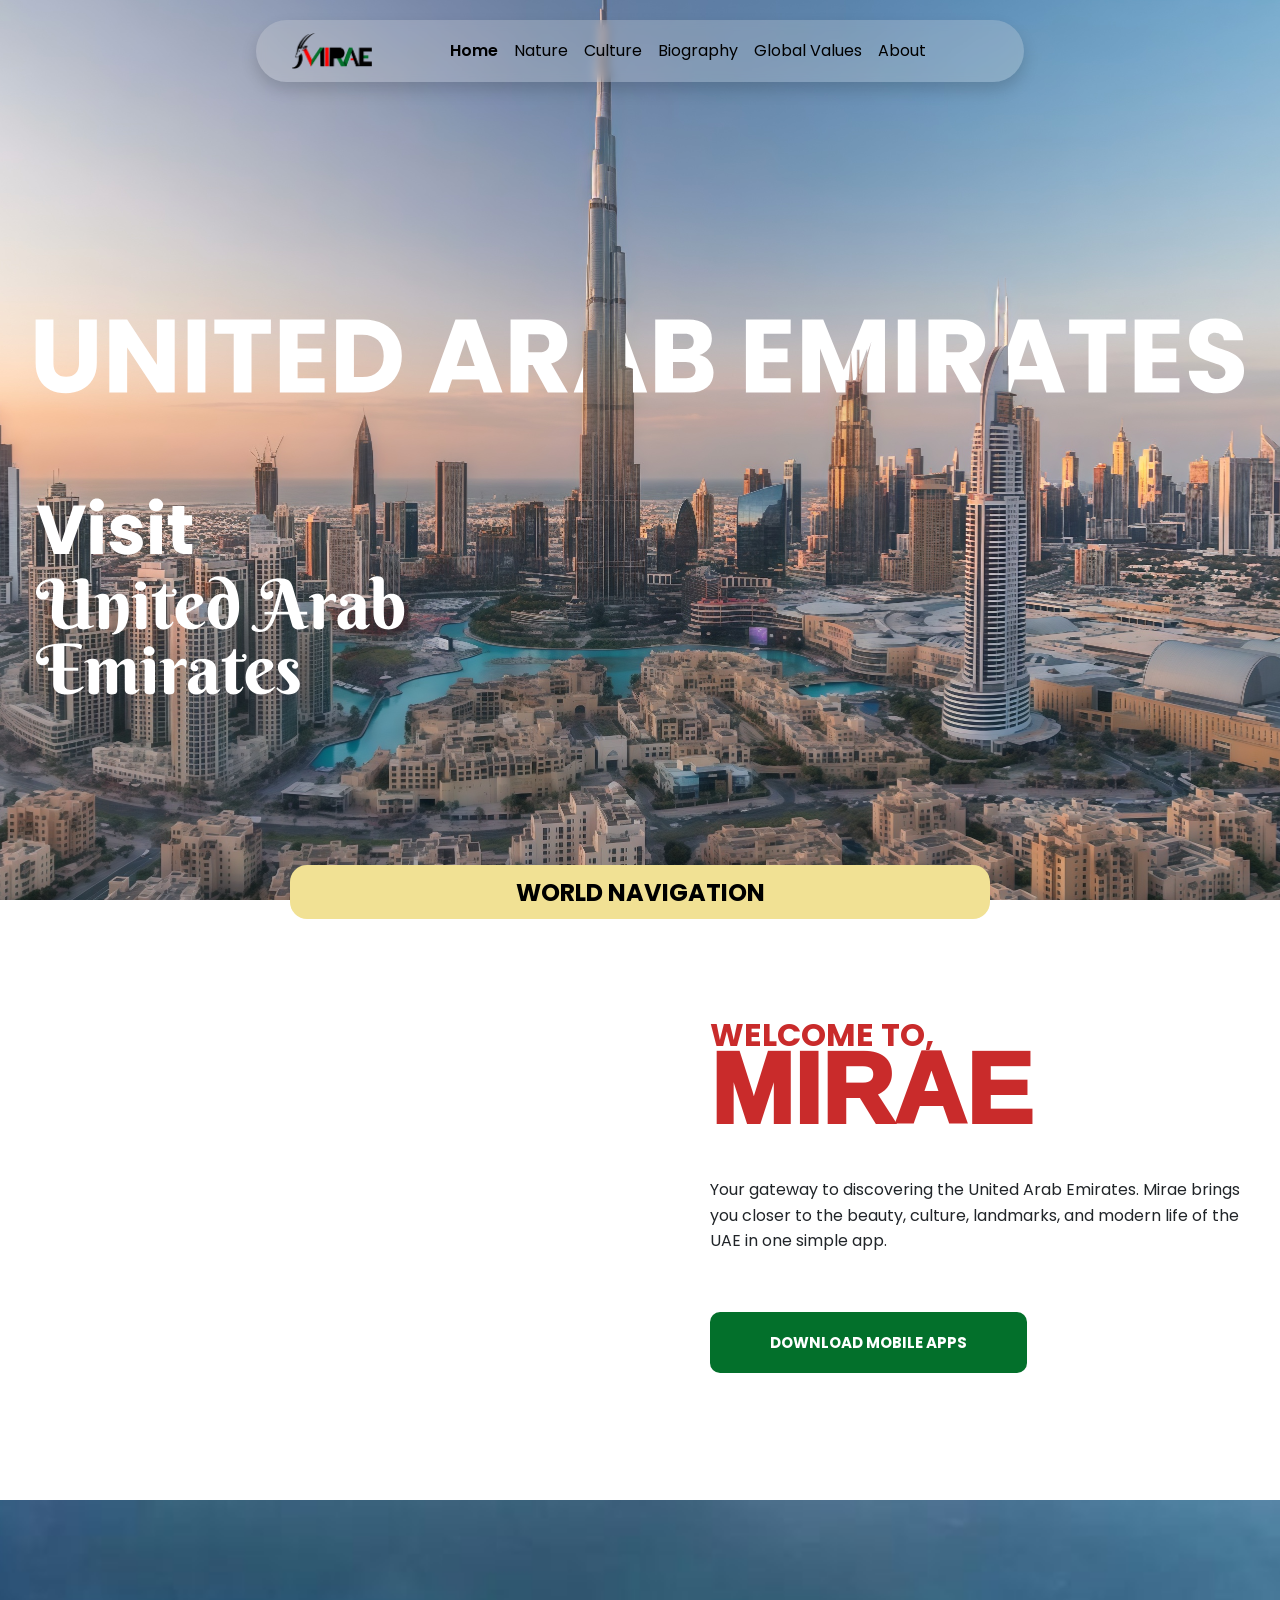
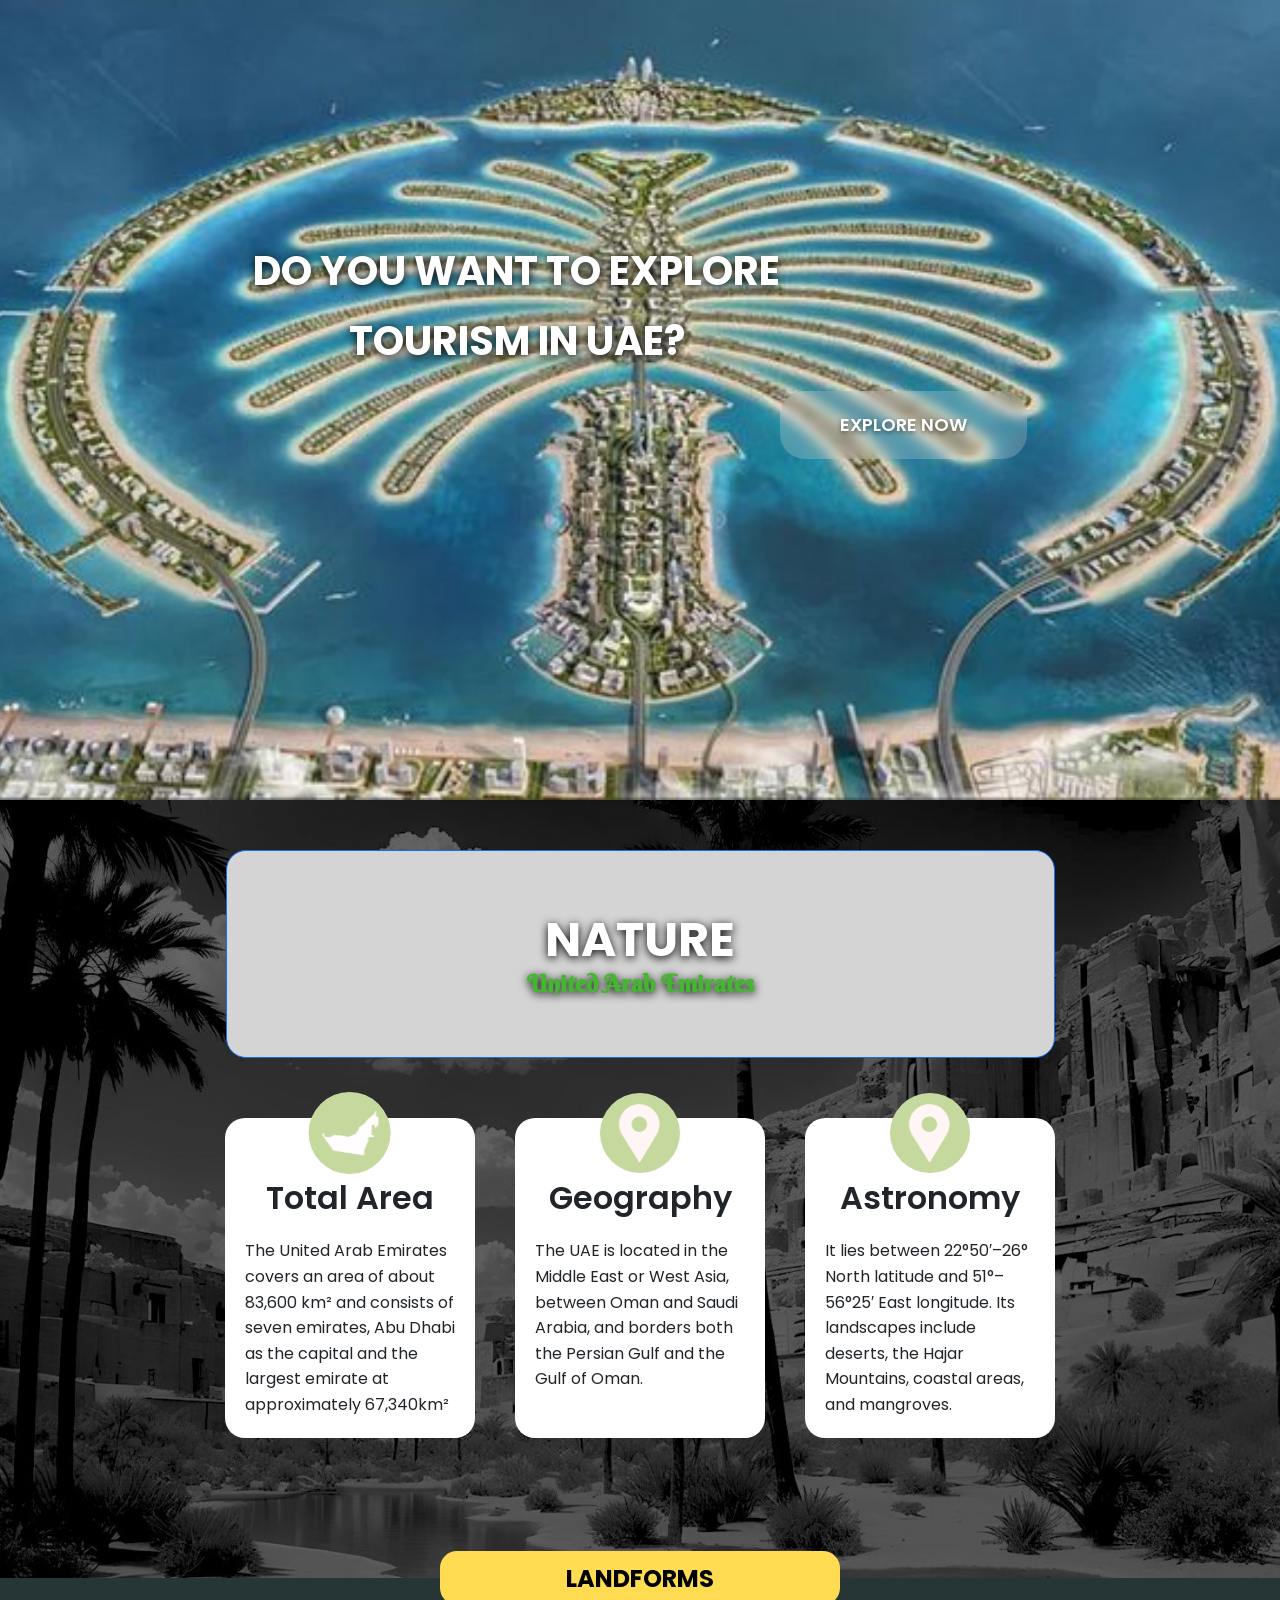
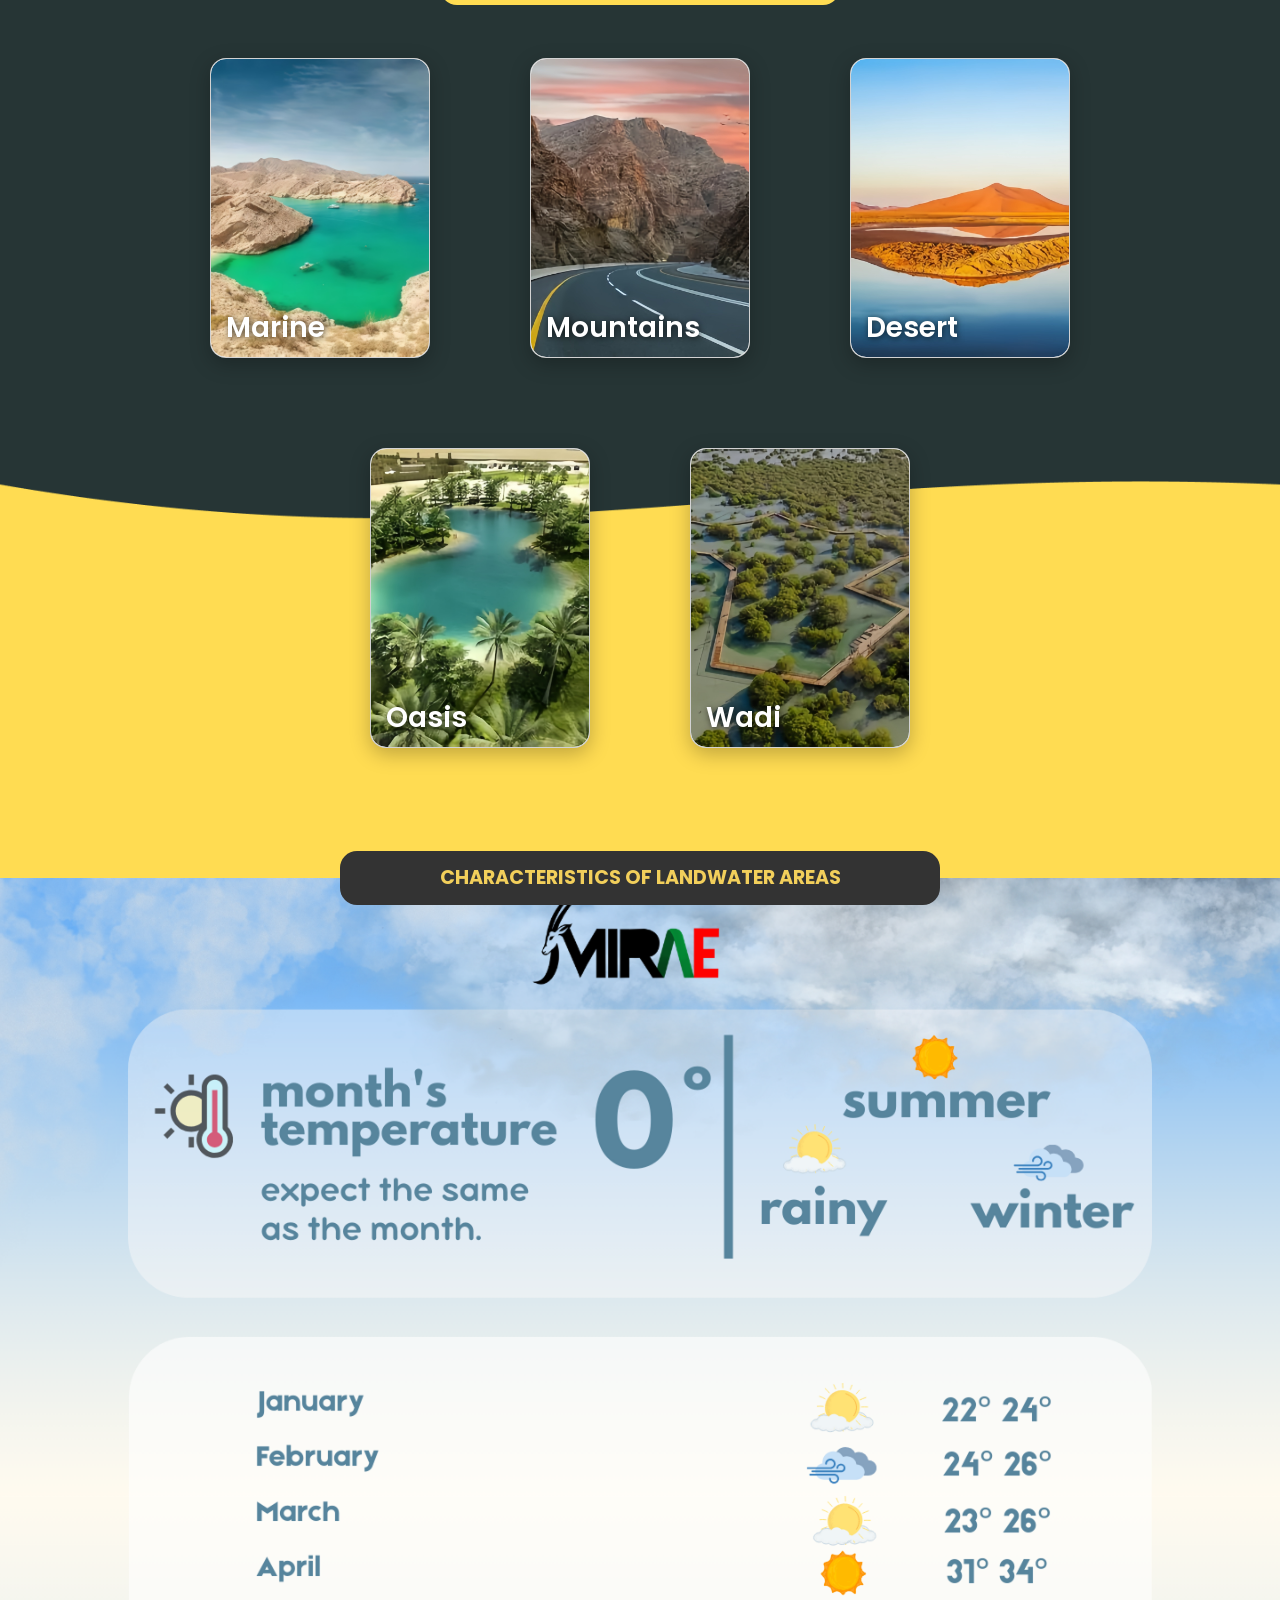
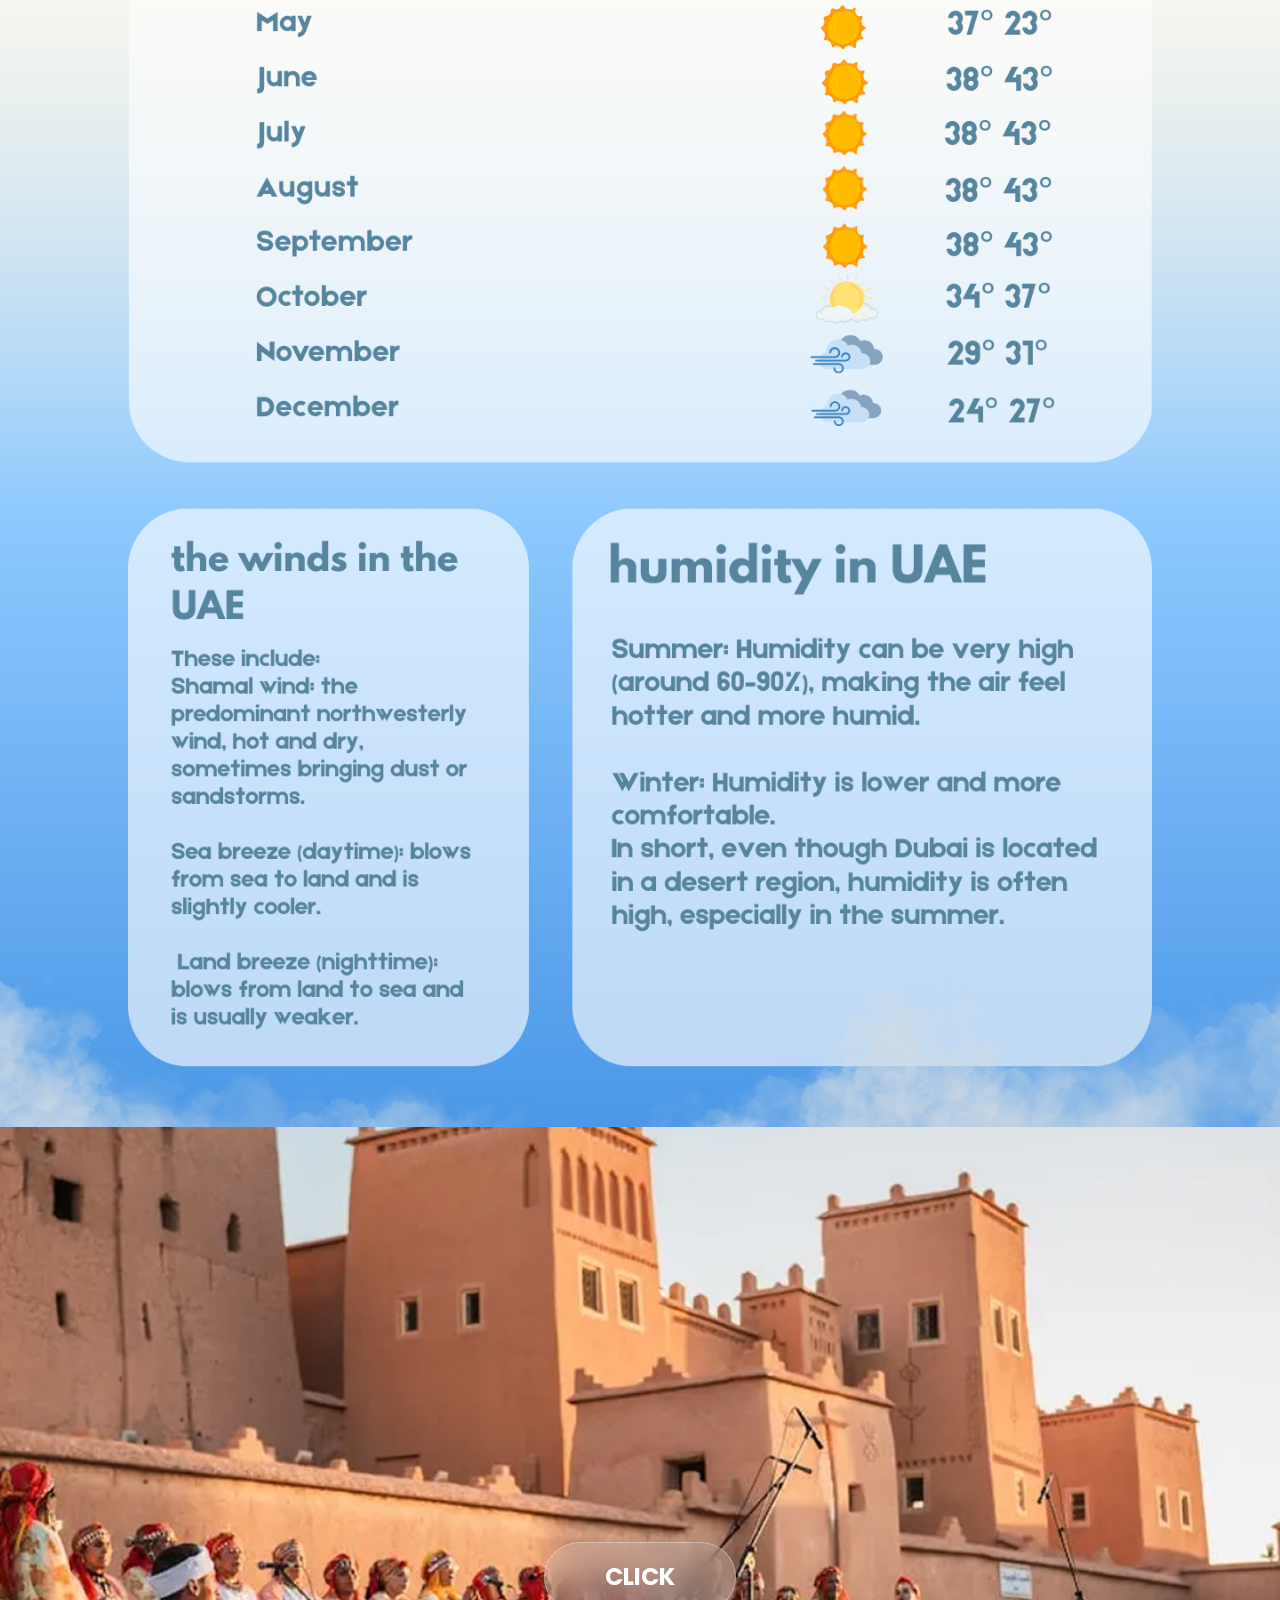
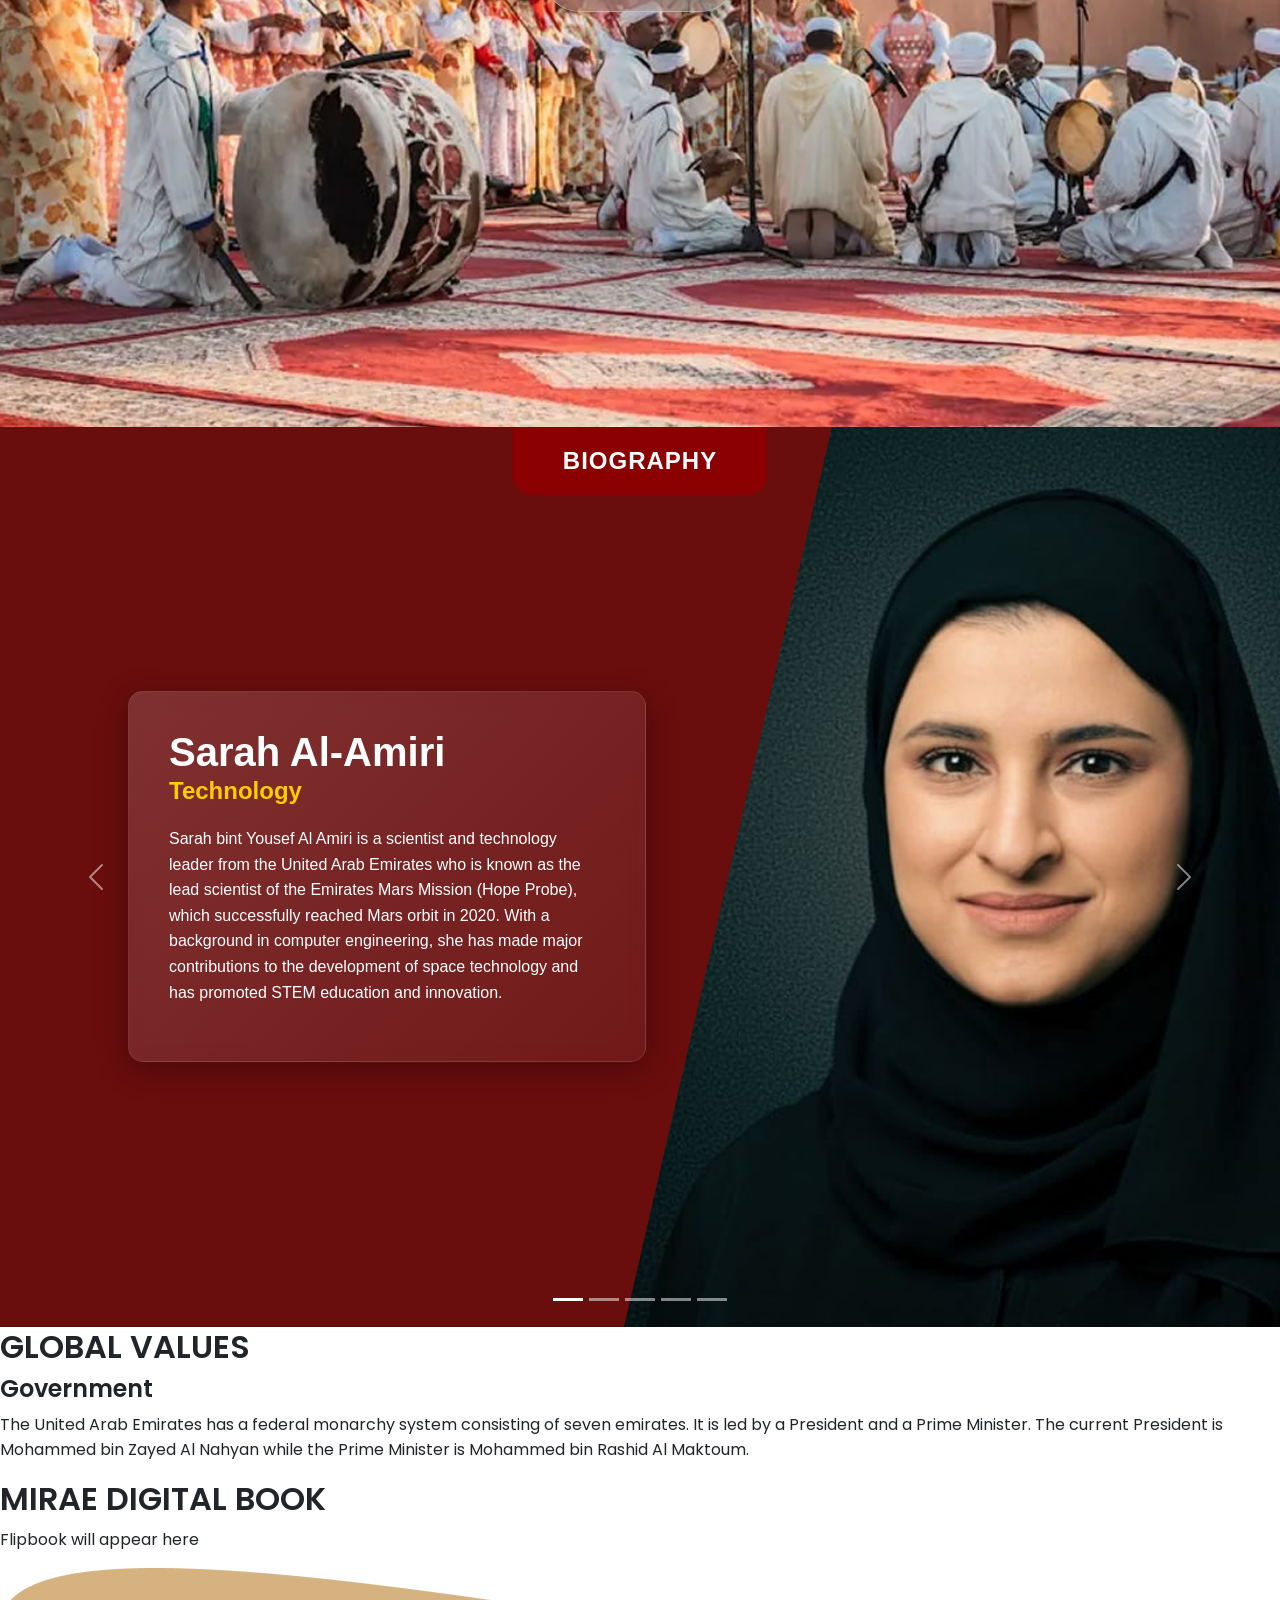
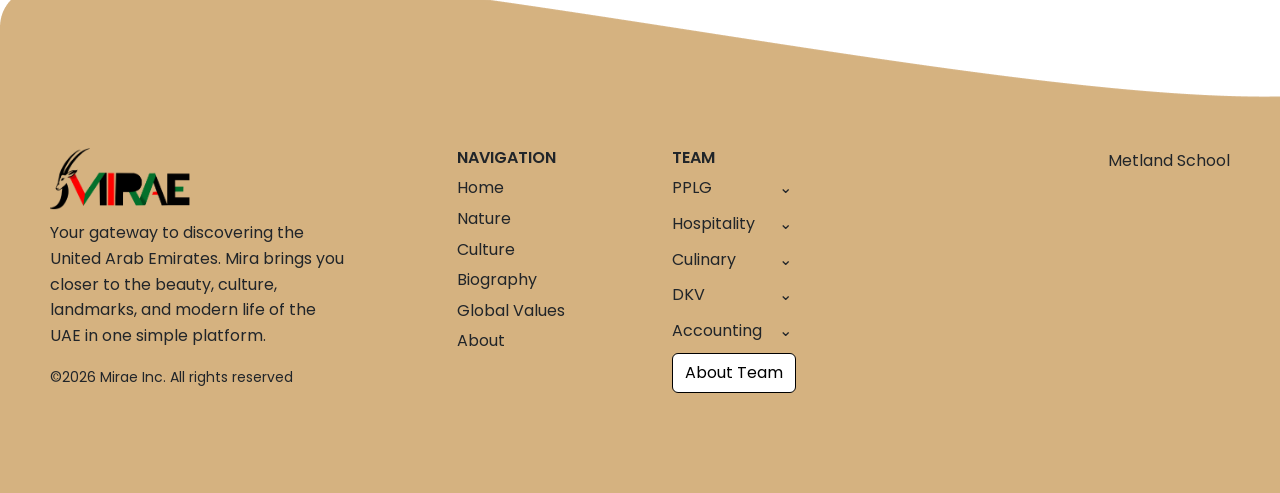
==== commit 5d5ec363: "Fixing relative paths" ====
--- a/index.html
+++ b/index.html
@@ -14,226 +14,6 @@
     rel="stylesheet">
 </head>
 <body>
-  body {
-    font-family: 'Poppins', sans-serif;
-    font-weight: 400;
-    font-size: 16px;
-    line-height: 1.6;
-    margin: 0;
-    padding: 0;
-  }
-
-  h1,
-  h2,
-  h3,
-  h4,
-  h5,
-  h6 {
-    font-weight: 600;
-  }
-
-  p {
-    font-weight: 400;
-  }
-
-  .biography-section {
-    width: 100%;
-    height: 100vh;
-    min-height: 600px;
-    position: relative;
-    background-color: #111;
-    overflow: hidden;
-    font-family: sans-serif;
-  }
-
-  #bioCarousel,
-  .carousel-inner,
-  .carousel-item {
-    height: 100%;
-  }
-
-  .bio-image-wrapper {
-    position: absolute;
-    top: 0;
-    right: 0;
-    width: 60%;
-    height: 100%;
-    z-index: 1;
-  }
-
-  .bio-image-wrapper img {
-    width: 100%;
-    height: 100%;
-    object-fit: cover;
-    object-position: center;
-  }
-
-  .bio-red-bg {
-    position: absolute;
-    top: 0;
-    left: 0;
-    width: 65%;
-    height: 100%;
-    background-color: #6a0d0d;
-    clip-path: polygon(0 0, 100% 0, 75% 100%, 0% 100%);
-    z-index: 3;
-  }
-
-  .bio-title {
-    position: absolute;
-    top: 0;
-    left: 50%;
-    transform: translateX(-50%);
-    background-color: #8b0000;
-    color: white;
-    padding: 15px 50px;
-    font-size: 1.5rem;
-    font-weight: 800;
-    border-radius: 0 0 20px 20px;
-    z-index: 5;
-    letter-spacing: 1px;
-  }
-
-  .bio-content {
-    position: absolute;
-    top: 0;
-    left: 0;
-    width: 100%;
-    height: 100%;
-    display: flex;
-    align-items: center;
-    padding-left: 10%;
-    z-index: 3;
-  }
-
-  .bio-card {
-    background: linear-gradient(135deg, rgba(255, 255, 255, 0.15), rgba(255, 255, 255, 0.05));
-    backdrop-filter: blur(10px);
-    -webkit-backdrop-filter: blur(10px);
-    border: 1px solid rgba(255, 255, 255, 0.1);
-    padding: 40px;
-    border-radius: 15px;
-    width: 45%;
-    max-width: 600px;
-    color: white;
-    box-shadow: 0 8px 32px 0 rgba(0, 0, 0, 0.3);
-  }
-
-  .bio-card h2 {
-    font-size: 2.5rem;
-    font-weight: 700;
-    margin-bottom: 5px;
-  }
-
-  .bio-card h3 {
-    color: #ffcc00;
-    font-size: 1.5rem;
-    font-weight: 600;
-    margin-bottom: 20px;
-  }
-
-  .bio-card p {
-    font-size: 1rem;
-    line-height: 1.6;
-  }
-
-  .carousel-control-prev,
-  .carousel-control-next,
-  .carousel-indicators {
-    z-index: 10;
-  }
-
-  .bio-content {
-    pointer-events: none;
-  }
-
-  .bio-card {
-    pointer-events: auto;
-  }
-
-  html {
-    scroll-behavior: smooth;
-  }
-
-  .footer {
-    background-image: url(./assets/images/footer_bg.png);
-    padding: 180px 50px 100px 50px;
-  }
-
-  .footer .footer-container {
-    display: flex;
-    gap: 50px;
-  }
-
-  /* LEFT */
-
-  .footer .footer-left {
-    max-width: 300px;
-  }
-
-  .footer .logo {
-    width: 140px;
-    margin-bottom: 10px;
-  }
-
-  /* NAV */
-
-  .footer .footer-nav ul {
-    list-style: none;
-    padding: 0;
-  }
-
-  .footer .footer-nav li {
-    margin: 5px 0;
-    cursor: pointer;
-  }
-
-  /* TEAM */
-
-  .footer .dropdown-box {
-    margin-bottom: 10px;
-  }
-
-  .footer .dropdown-btn {
-    display: flex;
-    justify-content: space-between;
-    align-items: center;
-    padding: 0px 0px;
-    border-radius: 5px;
-    cursor: pointer;
-    width: 120px;
-  }
-
-  .footer .dropdown-content {
-    display: flex;
-    flex-direction: column;
-    overflow: hidden;
-    max-height: 0;
-    transition: max-height 0.4s ease;
-  }
-
-  .footer .dropdown-content p {
-    font-size: 15px;
-    margin: 5px 0;
-  }
-
-  /* BUTTON */
-
-  .footer .about-btn {
-    border: 1px solid black;
-    padding: 6px 12px;
-    background: white;
-    border-radius: 6px;
-  }
-
-  /* SCHOOL */
-
-  .footer .school-logo {
-    width: 150px;
-    height: auto;
-    margin-bottom: 10px;
-  }
-</body>
   <!-- Hero section -->
   <section class="hero text-center">
     <h1 href="" class="hero-title">WORLD NAVIGATION</h1>
@@ -555,10 +335,6 @@
 
       <div class="global-gallery">
 
-        <img src="./assets/images/government_hall.jpg">
-        <img src="./assets/images/uae_flag.jpg">
-        <img src="./assets/images/arabic_document.jpg">
-
       </div>
 
     </div>
@@ -718,7 +494,6 @@
 
       <!-- SCHOOL -->
       <div class="footer-school text-center">
-        <img src="./assets/images/logo_ms.png" class="school-logo">
         <p>Metland School</p>
       </div>
     </div>
--- a/assets/css/style.css
+++ b/assets/css/style.css
@@ -26,7 +26,7 @@
 /* Hero section */
 .hero {
   position: relative;
-  background-image: url("./images/uae.svg");
+  background-image: url("../images/uae.svg");
   background-size: cover;
   background-position: center;
   background-repeat: no-repeat;
@@ -62,7 +62,7 @@
   position: relative;
   width: 100%;
   min-height: 100vh;
-  background-image: url("./images/explore_bg.jpeg");
+  background-image: url("../images/explore_bg.jpeg");
   background-size: cover;
   background-position: center;
   background-repeat: no-repeat;
@@ -190,7 +190,7 @@
   overflow: hidden;
   z-index: 1;
 
-  background-image: url(./images/nature_bg_image.jpg);
+  background-image: url(../images/nature_bg_image.jpg);
   background-size: 100%;
 }
 
@@ -409,7 +409,7 @@
   flex-wrap: wrap;
   position: relative;
   min-height: 100vh;
-  background-image: url(./images/landforms_bg.png);
+  background-image: url(../images/landforms_bg.png);
   background-size: cover;
   background-position: center;
   background-repeat: no-repeat;
@@ -559,12 +559,10 @@
 
   padding-bottom: 144.4%;
 
-  background-image: url('./images/landwater.png');
+  background-image: url('../images/landwater.png');
   background-size: 100% auto;
   background-position: top center;
   background-repeat: no-repeat;
-
-  margin-top: 50px;
 }
 
 .landwater-title {
@@ -735,7 +733,7 @@
   width: 100%;
   height: 100vh;
   /* Sesuaikan tinggi dengan kebutuhan design */
-  background-image: url('./images/culture_bg.jpg');
+  background-image: url('../images/culture_bg.jpg');
   background-size: cover;
   background-position: center;
   display: flex;
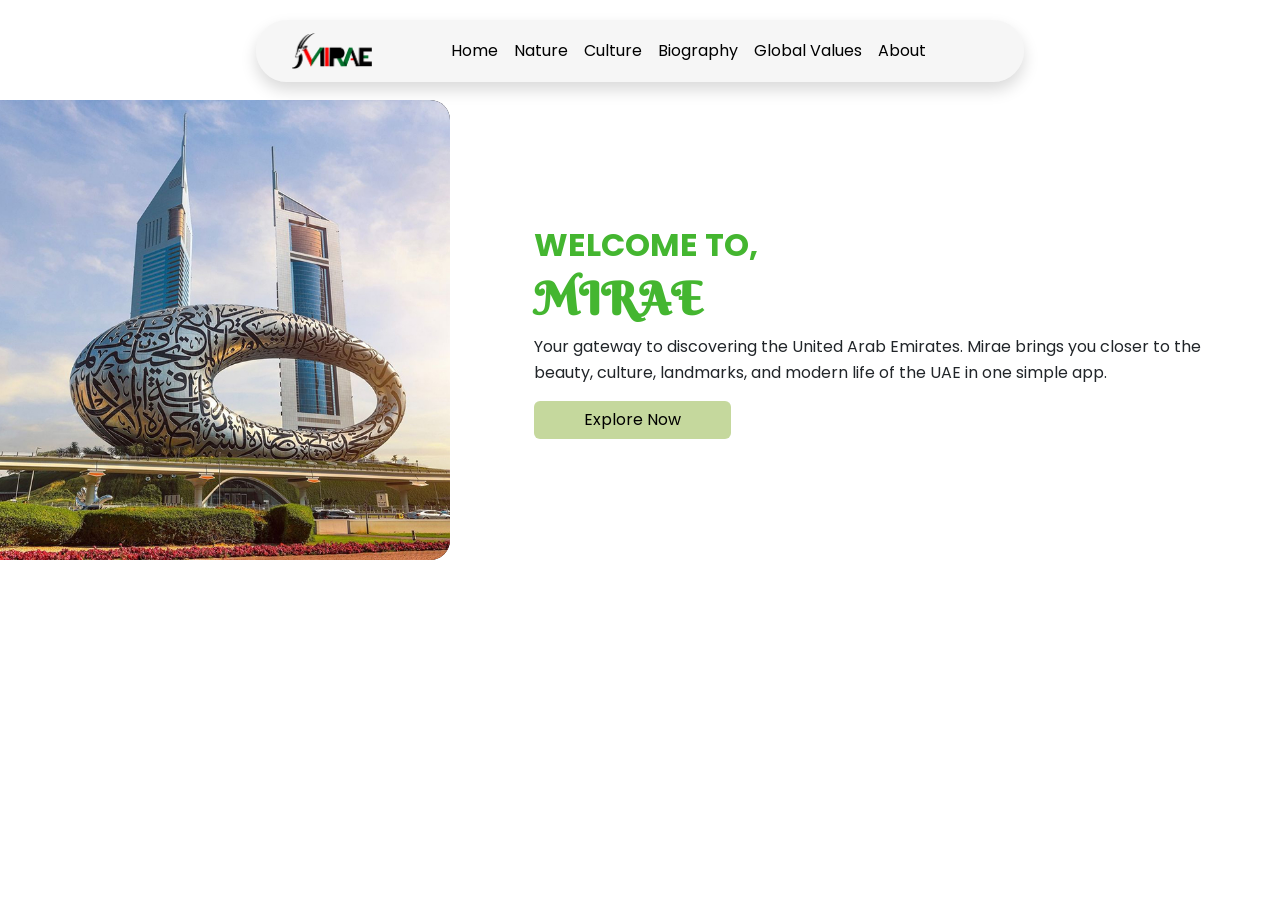
==== commit 1c83b9da: "Added many pages (I'm lazy making the web responsive..)" ====
--- a/index.html
+++ b/index.html
@@ -1,506 +1,96 @@
 <!DOCTYPE html>
 <html lang="en">
+<head>
+<meta charset="UTF-8">
+<meta name="viewport" content="width=device-width, initial-scale=1.0">
+<title>MIRAE</title>
 
-<head>
-  <meta charset="UTF-8">
-  <title>MIRAE - HOME</title>
-  <meta name="viewport" content="width=device-width, initial-scale=1.0">
-
-  <link href="https://cdn.jsdelivr.net/npm/bootstrap@5.3.8/dist/css/bootstrap.min.css" rel="stylesheet">
-  <link rel="stylesheet" href="./assets/css/style.css">
-  <link rel="stylesheet" href="./assets/css/index.css">
-  <link
-    href="https://fonts.googleapis.com/css2?family=Berkshire+Swash&family=Poppins:wght@300;400;500;600;700&display=swap"
-    rel="stylesheet">
+<link href="https://cdn.jsdelivr.net/npm/bootstrap@5.3.8/dist/css/bootstrap.min.css" rel="stylesheet">
+<link rel="stylesheet" href="./assets/css/style.css">
+<link rel="stylesheet" href="./assets/css/landing.css">
+<link href="https://fonts.googleapis.com/css2?family=Berkshire+Swash&family=Poppins:wght@300;400;500;600;700&display=swap" rel="stylesheet">
 </head>
 <body>
-  <!-- Hero section -->
-  <section class="hero text-center">
-    <h1 href="" class="hero-title">WORLD NAVIGATION</h1>
-    <!-- Navbar kapsul -->
-    <nav class="navbar navbar-expand-lg rounded-pill shadow px-4 py-2 navbar-bg">
-      <div class="container-fluid">
-        <a class="navbar-brand" href="./landing.html">
-          <img src="./assets/images/logo_mirae.png" alt="Logo" width="80">
-        </a>
 
-        <button class="navbar-toggler" type="button" data-bs-toggle="collapse" data-bs-target="#navbarNav"
-          aria-controls="navbarNav" aria-expanded="false" aria-label="Toggle navigation">
-          <span class="navbar-toggler-icon"></span>
-        </button>
-        <div class="collapse navbar-collapse justify-content-center" id="navbarNav">
-          <ul class="navbar-nav">
-            <li class="nav-item"><a class="nav-link active" href="">Home</a></li>
-            <li class="nav-item"><a class="nav-link" href="#nature">Nature</a></li>
-            <li class="nav-item"><a class="nav-link" href="./culture/index.html">Culture</a></li>
-            <li class="nav-item"><a class="nav-link" href="#biography">Biography</a></li>
-            <li class="nav-item"><a class="nav-link" href="./globalvalues/index.html">Global Values</a></li>
-            <li class="nav-item"><a class="nav-link" href="./about/index.html">About</a></li>
-          </ul>
-        </div>
+<nav class="navbar navbar-expand-lg rounded-pill shadow px-4 py-2 navbar-bg">
+  <div class="container-fluid">
+    <a class="navbar-brand" href="./landing.html">
+      <img src="./assets/images/logo_mirae.png" alt="Logo" width="80">
+    </a>
+    <button class="navbar-toggler" type="button" data-bs-toggle="collapse" 
+            data-bs-target="#navbarNav" aria-controls="navbarNav" 
+            aria-expanded="false" aria-label="Toggle navigation">
+      <span class="navbar-toggler-icon"></span>
+    </button>
+    <div class="collapse navbar-collapse justify-content-center" id="navbarNav">
+      <ul class="navbar-nav">
+        <li class="nav-item"><a class="nav-link" href="./home/index.html">Home</a></li>
+        <li class="nav-item"><a class="nav-link" href="./home/index.html#nature">Nature</a></li>
+        <li class="nav-item"><a class="nav-link" href="./culture/index.html">Culture</a></li>
+        <li class="nav-item"><a class="nav-link" href="./home/index.html#biography">Biography</a></li>
+        <li class="nav-item"><a class="nav-link" href="./home/index.html#main-bg">Global Values</a></li>
+        <li class="nav-item"><a class="nav-link" href="./about/index.html">About</a></li>
+      </ul>
+    </div>
+  </div>
+</nav>
+
+<section class="carousel-section">
+  <div id="carouselBackForth" class="carousel slide" data-bs-ride="false" data-bs-interval="3000">
+    <div class="carousel-inner">
+      <div class="carousel-item active">
+        <img src="./assets/images/carousel1.jpg" class="d-block carousel-img" alt="carousel1">
       </div>
-    </nav>
-  </section>
-
-  <section class="map-section">
-    <iframe
-      src="https://www.google.com/maps/embed?pb=!1m18!1m12!1m3!1d3722691.7050573626!2d51.3065268479622!3d24.331122134869034!2m3!1f0!2f0!3f0!3m2!1i1024!2i768!4f13.1!3m3!1m2!1s0x3e5e48dfb1ab12bd%3A0x33d32f56c0080aa7!2sUni%20Emirat%20Arab!5e0!3m2!1sid!2sid!4v1770910460353!5m2!1sid!2sid"
-      width="600" height="450" style="border:0;" allowfullscreen="" loading="lazy"
-      referrerpolicy="no-referrer-when-downgrade"></iframe>
-
-    <div class="map-text">
-      <h2>WELCOME TO,</h2>
-      <h1>MIRAE</h1>
-      <p>Your gateway to discovering the United Arab Emirates. Mirae brings you closer to the beauty, culture,
-        landmarks, and modern life of the UAE in one simple app.</p>
-      <a href="">DOWNLOAD MOBILE APPS</a>
-    </div>
-  </section>
-
-  <section class="explore-section">
-    <div class="explore-content">
-      <h1>
-        DO YOU WANT TO EXPLORE <br>
-        TOURISM IN UAE?
-      </h1>
-    </div>
-
-    <a class="explore-btn" href="./tourism/index.html">EXPLORE NOW</a>
-  </section>
-
-  <section class="nature-btn" id="nature">
-    <a href="" class="btn btn-primary hero-btn">
-      <video autoplay muted loop playsinline class="nature-video">
-        <source src="./assets/images/nature_bg_video.mp4" type="video/mp4">
-      </video>
-      <div class="nature-text-content">
-        <h1>NATURE</h1>
-        <h2>United Arab Emirates</h2>
+      <div class="carousel-item">
+        <img src="./assets/images/carousel2.jpg" class="d-block carousel-img" alt="carousel2">
       </div>
-    </a>
-
-    <h1 class="hero-title">UAE FACTS</h1>
-
-    <div class="card-info-container">
-      <div class="card-info">
-        <div class="icon1">
-          <img src="./assets/images/geography_icon.svg">
-        </div>
-        <h2>Total Area</h2>
-        <div class="line"></div>
-        <p>
-          The United Arab Emirates covers an area of about 83,600 km² and consists of seven emirates, Abu Dhabi as the
-          capital and the largest emirate at approximately 67,340km²
-        </p>
-      </div>
-
-      <div class="card-info">
-        <div class="icon">
-          <img src="./assets/images/navigation_icon.svg">
-        </div>
-        <h2>Geography</h2>
-        <div class="line"></div>
-        <p>
-          The UAE is located in the Middle East or West Asia, between Oman and Saudi Arabia, and borders both the
-          Persian Gulf and the Gulf of Oman.
-        </p>
-      </div>
-
-      <div class="card-info">
-        <div class="icon">
-          <img src="./assets/images/navigation_icon.svg">
-        </div>
-        <h2>Astronomy</h2>
-        <div class="line"></div>
-        <p>
-          It lies between 22°50′–26° North latitude and 51°–56°25′ East longitude. Its landscapes include deserts, the
-          Hajar Mountains, coastal areas, and mangroves.
-        </p>
+      <div class="carousel-item">
+        <img src="./assets/images/carousel3.jpg" class="d-block carousel-img" alt="carousel3">
       </div>
     </div>
-    </div>
+  </div>
 
-  </section>
+  <div class="carousel-text ms-4">
+    <h2>WELCOME TO,</h2>
+    <h1>MIRAE</h1>
+    <p>Your gateway to discovering the United Arab Emirates. Mirae brings you closer to the beauty, culture, landmarks, and modern life of the UAE in one simple app.</p>
+    <a  href="./home/index.html" class="carousel-btn">Explore Now</a>
+  </div>
+</section>
 
-  <section class="card-grid">
-    <h1 class="hero-title">LANDFORMS</h1>
-    <a href="#" class="card">
-      <div class="card-inner">
-        <img src="./assets/images/marine_uae.jpeg" alt="Card 1" class="card-img">
-      </div>
-      <div class="card-caption">
-        <h3>Marine</h3>
-      </div>
-      <div class="card-overlay">
-        <h3>Gulf Of Oman</h3>
-        <p>The Gulf of Oman is a small sea that connects the Persian Gulf to the Arabian Sea (Indian Ocean).</p>
-      </div>
-    </a>
+<script src="https://cdn.jsdelivr.net/npm/bootstrap@5.3.8/dist/js/bootstrap.bundle.min.js"></script>
 
-    <a href="#" class="card">
-      <div class="card-inner">
-        <img src="./assets/images/mountains_uae.jpeg" alt="Card 1" class="card-img">
-      </div>
-      <div class="card-caption">
-        <h3>Mountains</h3>
-      </div>
-      <div class="card-overlay">
-        <h3>Jebel Jais</h3>
-        <p>Jebel Jais is the highest mountain in the United Arab Emirates, located in Ras Al Khaimah.</p>
-      </div>
-    </a>
+<script>
+ document.addEventListener('DOMContentLoaded', () => {
+    const carouselEl = document.getElementById('carouselBackForth');
+    const carousel = new bootstrap.Carousel(carouselEl, { ride: false, wrap: false });
 
-    <a href="#" class="card">
-      <div class="card-inner">
-        <img src="./assets/images/desert_uae.jpeg" alt="Card 1" class="card-img">
-      </div>
-      <div class="card-caption">
-        <h3>Desert</h3>
-      </div>
-      <div class="card-overlay">
-        <h3>Rub' Al Khali</h3>
-        <p>Rub al Khali is one of the largest sand deserts in the world, also known as the Empty Quarter. </p>
-      </div>
-    </a>
+    const items = carouselEl.querySelectorAll('.carousel-item');
+    let activeIndex = 0;
+    let direction = 1; // 1 = maju, -1 = mundur
+    const intervalTime = 3000; // 3 detik
 
-    <a href="#" class="card">
-      <div class="card-inner">
-        <img src="./assets/images/oasis_uae.jpeg" alt="Card 1" class="card-img">
-      </div>
-      <div class="card-caption">
-        <h3>Oasis</h3>
-      </div>
-      <div class="card-overlay">
-        <h3>Al Ain Oasis</h3>
-        <p>Al Ain Oasis is a large natural oasis located in Al Ain city, Abu Dhabi.</p>
-      </div>
-    </a>
+    setInterval(() => {
+        // Update index sesuai arah
+        activeIndex += direction;
 
-    <a href="#" class="card">
-      <div class="card-inner">
-        <img src="./assets/images/wadi_uae.jpeg" alt="Card 1" class="card-img">
-      </div>
-      <div class="card-caption">
-        <h3>Wadi</h3>
-      </div>
-      <div class="card-overlay">
-        <h3>Wadi Wurayah</h3>
-        <p>Wadi Wurayah is a protected natural valley located in Fujairah, United Arab Emirates. </p>
-      </div>
-    </a>
-    </div>
-  </section>
+        // Jika sampai akhir, balik arah
+        if (activeIndex >= items.length) {
+            direction = -1;
+            activeIndex = items.length - 2;
+        }
 
-  <section class="landwater-section">
-    <div class="landwater-container">
-      <h1 class="landwater-title">CHARACTERISTICS OF LANDWATER AREAS</h1>
-    </div>
-  </section>
-  <!-- CULTURE -->
+        // Jika sampai awal, balik arah
+        if (activeIndex < 0) {
+            direction = 1;
+            activeIndex = 1;
+        }
 
-  <section class="culture-home">
-    <div class="culture-overlay">
-      <div class="culture-content">
-        <a href="./culture/index.html" class="culture-btn">CLICK</a>
-      </div>
-    </div>
-  </section>
+        // Pindah ke slide
+        carousel.to(activeIndex);
+    }, intervalTime);
+});
+</script>
 
-  <section class="biography-section" id="biography">
-    <div id="bioCarousel" class="carousel slide" data-bs-ride="carousel">
-      <div class="carousel-indicators">
-        <button type="button" data-bs-target="#bioCarousel" data-bs-slide-to="0" class="active"></button>
-        <button type="button" data-bs-target="#bioCarousel" data-bs-slide-to="1"></button>
-        <button type="button" data-bs-target="#bioCarousel" data-bs-slide-to="2"></button>
-        <button type="button" data-bs-target="#bioCarousel" data-bs-slide-to="3"></button>
-        <button type="button" data-bs-target="#bioCarousel" data-bs-slide-to="4"></button>
-      </div>
-
-      <div class="carousel-inner">
-        <div class="carousel-item active">
-          <div class="bio-image-wrapper">
-            <img src="./assets/images/sarah.png" alt="Sarah Al-Amiri">
-          </div>
-          <div class="bio-red-bg"></div>
-          <div class="bio-title">BIOGRAPHY</div>
-          <div class="bio-content">
-            <div class="bio-card">
-              <h2>Sarah Al-Amiri</h2>
-              <h3>Technology</h3>
-              <p>Sarah bint Yousef Al Amiri is a scientist and technology leader from the United Arab Emirates who is
-                known as the lead scientist of the Emirates Mars Mission (Hope Probe), which successfully reached Mars
-                orbit in 2020. With a background in computer engineering, she has made major contributions to the
-                development of space technology and has promoted STEM education and innovation.</p>
-            </div>
-          </div>
-        </div>
-
-        <div class="carousel-item">
-          <div class="bio-image-wrapper">
-            <img src="./assets/images/habtoor.png" alt="Khalaf Ahmad Al-Habtoor">
-          </div>
-          <div class="bio-red-bg"></div>
-          <div class="bio-title">BIOGRAPHY</div>
-          <div class="bio-content">
-            <div class="bio-card">
-              <h2>Mohammed bin Rashid</h2>
-              <h3>Hospitality</h3>
-              <p>Sheikh Mohammed bin Rashid Al Maktoum is the Vice President and Prime Minister of the United Arab
-                Emirates and the ruler of Dubai. He is known for transforming Dubai into a global city and economic hub.
-              </p>
-            </div>
-          </div>
-        </div>
-
-        <div class="carousel-item">
-          <div class="bio-image-wrapper">
-            <img src="./assets/images/atiq.png" alt="Khulood Atiq">
-          </div>
-          <div class="bio-red-bg"></div>
-          <div class="bio-title">BIOGRAPHY</div>
-          <div class="bio-content">
-            <div class="bio-card">
-              <h2>Khulood Atiq</h2>
-              <h3>Culinary</h3>
-              <p>Khulood Atiq is a prominent figure in the United Arab Emirates, known for her contributions to various
-                fields and her active involvement in initiatives related to culture, sports, and humanitarian efforts.
-              </p>
-            </div>
-          </div>
-        </div>
-
-        <div class="carousel-item">
-          <div class="bio-image-wrapper">
-            <img src="./assets/images/ashwaq.png" alt="Ashwaq Abdulla">
-          </div>
-          <div class="bio-red-bg"></div>
-          <div class="bio-title">BIOGRAPHY</div>
-          <div class="bio-content">
-            <div class="bio-card">
-              <h2>Ashwaq Abdulla</h2>
-              <h3>Visual Artist</h3>
-              <p>Ashwaq Abdulla is a talented designer and artist from the United Arab Emirates, known for her
-                innovative work in the field of design and visual arts. She has contributed significantly to the
-                cultural landscape of the UAE through her creative projects and initiatives.</p>
-            </div>
-          </div>
-
-          <div class="carousel-item">
-            <div class="bio-image-wrapper">
-              <img src="./assets/images/majid.png" alt="Majid Al-Futtaim">
-            </div>
-            <div class="bio-red-bg"></div>
-            <div class="bio-title">BIOGRAPHY</div>
-            <div class="bio-content">
-              <div class="bio-card">
-                <h2>Majid Al-Futtaim</h2>
-                <h3>Accounting</h3>
-                <p>The Pioneer of Modern Lifestyle Until his passing in 2021, Majid Al Futtaim was perhaps the most
-                  private yet influential figure in the region. He didn't just build malls, he invented the concept of
-                  "retail-tainment" in the Middle East. Unlike Alabbar, Al Futtaim stayed out of the spotlight, but his
-                  presence is felt in every cinema (VOX), every supermarket, and every luxury mall across the continent.
-                </p>
-              </div>
-            </div>
-          </div>
-        </div>
-
-
-        <button class="carousel-control-prev" type="button" data-bs-target="#bioCarousel" data-bs-slide="prev">
-          <span class="carousel-control-prev-icon"></span>
-        </button>
-        <button class="carousel-control-next" type="button" data-bs-target="#bioCarousel" data-bs-slide="next">
-          <span class="carousel-control-next-icon"></span>
-        </button>
-      </div>
-  </section>
-
-  <!-- GLOBAL VALUES -->
-
-  <section class="global-home">
-
-    <div class="global-content">
-
-      <div class="global-text">
-        <h2>GLOBAL VALUES</h2>
-        <h4>Government</h4>
-
-        <p>
-          The United Arab Emirates has a federal monarchy system consisting
-          of seven emirates. It is led by a President and a Prime Minister.
-          The current President is Mohammed bin Zayed Al Nahyan while the
-          Prime Minister is Mohammed bin Rashid Al Maktoum.
-        </p>
-      </div>
-
-      <div class="global-gallery">
-
-      </div>
-
-    </div>
-
-  </section>
-
-
-  <!-- FLIPBOOK -->
-
-  <section class="flipbook-section">
-
-    <h2 class="flipbook-title">MIRAE DIGITAL BOOK</h2>
-
-    <div class="flipbook-container">
-
-      <!-- TEMPAT TARUH FLIPBOOK -->
-      <div class="flipbook-placeholder">
-        <p>Flipbook will appear here</p>
-      </div>
-
-    </div>
-
-  </section>
-
-
-  <!-- FOOTER -->
-
-  <footer class="footer container-fluid">
-    <div class="footer-container d-flex justify-content-between flex-wrap">
-
-      <!-- LEFT -->
-      <div class="footer-left">
-        <img src="./assets/images/logo_mirae.png" class="logo">
-
-        <p>
-          Your gateway to discovering the United Arab Emirates.
-          Mira brings you closer to the beauty, culture, landmarks,
-          and modern life of the UAE in one simple platform.
-        </p>
-
-        <small>©2026 Mirae Inc. All rights reserved</small>
-      </div>
-
-
-      <!-- NAVIGATION -->
-      <div class="footer-nav">
-        <h6>NAVIGATION</h6>
-
-        <ul>
-          <li>Home</li>
-          <li>Nature</li>
-          <li>Culture</li>
-          <li>Biography</li>
-          <li>Global Values</li>
-          <li>About</li>
-        </ul>
-      </div>
-
-
-      <!-- TEAM -->
-      <div class="footer-team">
-        <h6>TEAM</h6>
-
-        <div class="dropdown-box">
-          <div class="dropdown-btn">
-            PPLG
-            <span>⌄</span>
-          </div>
-          <div class="dropdown-content">
-            <p>
-              R. Wan Fikri Cahyadi <br>
-              Ghani Bahrut Tamam <br>
-              Darren Raisya Iqbal <br>
-              Leon Manuel Nadeak <br>
-              Rizki Josuwa Hutabarat <br>
-              Fransisco Valentino <br>
-              Patur Marcelio Limbong <br>
-            </p>
-          </div>
-        </div>
-
-        <div class="dropdown-box">
-          <div class="dropdown-btn">
-            Hospitality
-            <span>⌄</span>
-          </div>
-          <div class="dropdown-content">
-            <p>
-              Syafiq Istahal Rakani <br>
-              Daren Leonel Vidi Putra <br>
-              Darren Raisya Iqbal <br>
-              Tasha Qeyzhia Pahlevi <br>
-              Shafwan Fikti Arya Andhanni <br>
-              Naomi Sachiko <br>
-            </p>
-          </div>
-        </div>
-
-        <div class="dropdown-box">
-          <div class="dropdown-btn">
-            Culinary
-            <span>⌄</span>
-          </div>
-          <div class="dropdown-content">
-            <p>
-              Calya Callysta Sakhi <br>
-              Andika Nirvana <br>
-              Anelca Indriyani Fanka <br>
-              Rizqi Abdulah Rahakbau <br>
-              Kirana Azzifa Neirama <br>
-              Livya Nathania Deborah <br>
-              Afiya Khansa <br>
-              Brian Natamaro Batubara <br>
-            </p>
-          </div>
-        </div>
-
-        <div class="dropdown-box">
-          <div class="dropdown-btn">
-            DKV
-            <span>⌄</span>
-          </div>
-          <div class="dropdown-content">
-            <p>
-              Syifa Naomi Sutisna <br>
-              Kanyasista Dharmmestika Fawwaz Yudianto <br>
-              Farah Fakhira <br>
-              Tsabita Azahwa <br>
-              Kaysan Faris <br>
-              Radix Adelio <br>
-            </p>
-          </div>
-        </div>
-
-        <div class="dropdown-box">
-          <div class="dropdown-btn">
-            Accounting
-            <span>⌄</span>
-          </div>
-          <div class="dropdown-content">
-            <p>
-              Jen Nie Leviani <br>
-              Rahma Khoerunnisa <br>
-              Ainun Nissa <br>
-              Zharifah Lexandrya Alwynoputri <br>
-              Avisha Heni Zerlyana <br>
-            </p>
-          </div>
-        </div>
-
-        <button class="about-btn">
-          About Team
-        </button>
-
-      </div>
-
-
-      <!-- SCHOOL -->
-      <div class="footer-school text-center">
-        <p>Metland School</p>
-      </div>
-    </div>
-  </footer>
-
-
-  <script src="https://cdn.jsdelivr.net/npm/bootstrap@5.3.8/dist/js/bootstrap.bundle.min.js"></script>
 </body>
-
 </html>
--- a/assets/css/style.css
+++ b/assets/css/style.css
@@ -1,3 +1,29 @@
+/* FOOD & DRINK blur effect */
+.fooddrink-blur {
+  display: flex;
+  justify-content: center;
+  align-items: center;
+  margin: 32px auto 0 auto;
+  width: fit-content;
+  min-width: 420px;
+  min-height: 70px;
+  padding: 0 48px;
+  border-radius: 30px;
+  background: rgba(60, 40, 30, 0.85);
+  box-shadow: 0 4px 32px 0 rgba(0,0,0,0.15);
+  backdrop-filter: blur(12px);
+  position: static;
+  z-index: 3;
+}
+.fooddrink-blur span {
+  color: #fff;
+  font-family: Poppins, sans-serif;
+  font-size: 2.5rem;
+  font-weight: 700;
+  letter-spacing: 2px;
+  text-align: center;
+  text-shadow: 2px 2px 10px rgba(0,0,0,0.5);
+}
 /* Navbar kapsul */
 .navbar-bg {
   position: fixed;
@@ -6,7 +32,6 @@
   left: 50%;
   transform: translateX(-50%);
   z-index: 10;
-
   background-color: rgba(217, 217, 217, 0.25);
   backdrop-filter: blur(5px);
 }
@@ -25,13 +50,13 @@
 
 /* Hero section */
 .hero {
+  width: 100%;
   position: relative;
   background-image: url("../images/uae.svg");
   background-size: cover;
   background-position: center;
   background-repeat: no-repeat;
   height: 100vh;
-
   display: flex;
   flex-direction: column;
   justify-content: center;
@@ -41,7 +66,9 @@
 
 .hero .hero-title {
   position: absolute;
-  width: 700px;
+  max-width: 90%;
+  width: 90vw;
+  max-width: 700px;
   height: 54px;
   bottom: -27px;
   left: 50%;
@@ -126,7 +153,7 @@
 }
 
 .map-text h1,
-h2 {
+.map-text h2 {
   line-height: 40px;
 }
 
@@ -369,12 +396,6 @@
   padding: 64px 20px 20px 20px;
 }
 
-.caard-grid .card-text h2 {
-  margin-bottom: 10px;
-  font-weight: 700;
-  font-size: 22px;
-}
-
 .card-grid .card-text p {
   font-size: 14px;
   color: #555;
@@ -395,17 +416,9 @@
 
 .card-grid {
   display: flex;
-  flex-wrap: wrap;
-  gap: 30px;
-  justify-content: center;
-  padding: 150px;
-}
-
-.card-grid {
-  display: flex;
-  gap: 40px 100px;
-  justify-content: center;
-  padding: 80px 180px;
+  gap: 40px 145px;
+  justify-content: center;
+  padding: 40px 5%;
   flex-wrap: wrap;
   position: relative;
   min-height: 100vh;
@@ -536,29 +549,11 @@
   }
 }
 
-@media (max-width: 768px) {
-  .card-grid {
-    flex-direction: column;
-    align-items: center;
-  }
-
-  .card {
-    flex: 0 0 90%;
-    height: auto;
-  }
-
-  .card:hover {
-    flex: 0 0 95%;
-  }
-}
-
 .landwater-section {
   position: relative;
   width: 100%;
   height: 0;
-
   padding-bottom: 144.4%;
-
   background-image: url('../images/landwater.png');
   background-size: 100% auto;
   background-position: top center;
@@ -566,8 +561,8 @@
 }
 
 .landwater-title {
-  position: absolute;
-  width: 600px;
+  position: relative;
+  width: 50%;
   height: 54px;
   top: -27px;
   left: 50%;
@@ -599,9 +594,10 @@
 .culture .hero-content {
   position: relative;
   width: 100%;
-  height: 100%;
-  display: flex;
-  justify-content: center;
+  height: 100vh;
+  display: flex;
+  flex-direction: column;
+  justify-content: flex-start;
   align-items: center;
 }
 
@@ -619,10 +615,10 @@
   position: relative;
   z-index: 1;
   width: 100%;
-  height: 100%;
+  margin-top: 120px;
   display: flex;
   flex-direction: column;
-  justify-content: center;
+  justify-content: flex-start;
   align-items: center;
 }
 
@@ -637,22 +633,22 @@
   margin: 0;
 }
 
+/* Culture Title - Section Heading */
 .culture-title {
-  position: absolute;
-  z-index: 1;
+  display: block;
+  width: fit-content;
+  margin: 40px auto 0 auto;
   font-family: Poppins, sans-serif;
-  font-size: 30px;
+  font-size: 2.5rem;
   font-weight: 700;
   background-color: rgba(0, 0, 0, 0.8);
   backdrop-filter: blur(10px);
   border-radius: 20px;
   color: white;
   text-shadow: 2px 2px 10px rgba(0, 0, 0, 0.7);
-  margin: 0;
-
-  padding: 20px 80px;
-  top: 90%;
-  left: 10%;
+  padding: 16px 48px;
+  position: relative;
+  z-index: 2;
 }
 
 .hero .hero-content {
@@ -778,4 +774,1370 @@
 .culture-btn:hover {
   background: rgba(255, 255, 255, 0.4);
   transform: scale(1.05);
+}
+
+/* ===== RESPONSIVE DESIGN ===== */
+
+/* iPhone specific: max-width 390px */
+@media (max-width: 390px) {
+  * {
+    box-sizing: border-box;
+  }
+
+  .hero {
+    background-size: contain;
+  }
+
+  html,
+  body {
+    width: 100%;
+    overflow-x: hidden;
+    margin: 0;
+    padding: 0;
+  }
+
+  .navbar-bg {
+    width: 92%;
+    max-width: 310px;
+    top: 5px;
+    padding: 3px 8px;
+  }
+
+  .navbar-bg .nav-link {
+    font-size: 11px;
+    padding: 0.2rem 0.4rem;
+  }
+
+  .hero {
+    width: 100%;
+    /* height: 40vh; */
+    padding: 0;
+  }
+
+  .hero .hero-title {
+    width: 88vw;
+    max-width: 280px;
+    height: auto;
+    font-size: 16px;
+    line-height: 1.3;
+    padding: 6px 12px;
+    bottom: -14px;
+  }
+
+  .explore-section {
+    min-height: 40vh;
+    padding: 20px 10px;
+    margin: 0;
+  }
+
+  .explore-section h1 {
+    font-size: 18px;
+    line-height: 1.2;
+    margin: 0;
+  }
+
+  .explore-btn {
+    padding: 8px 20px;
+    font-size: 12px;
+  }
+
+  iframe {
+    width: 95vw !important;
+    max-width: 100% !important;
+    height: 200px;
+    margin: 15px auto !important;
+    border-radius: 10px;
+  }
+
+  .map-section {
+    flex-direction: column;
+    margin: 0;
+    padding: 0;
+    gap: 0;
+  }
+
+  .map-text {
+    padding: 12px;
+    margin: 0;
+  }
+
+  .map-text h1 {
+    font-size: 28px;
+    margin: 10px 0;
+  }
+
+  .map-text h2 {
+    font-size: 12px;
+    margin: 5px 0;
+  }
+
+  .map-text p {
+    font-size: 11px;
+    padding: 8px 0;
+    margin: 0;
+  }
+
+  .map-text a {
+    padding: 8px 20px;
+    font-size: 10px;
+    display: inline-block;
+  }
+
+  .nature-btn {
+    min-height: 35vh;
+    padding: 0;
+  }
+
+  .nature-text-content h1 {
+    font-size: 32px;
+  }
+
+  .nature-text-content h2 {
+    font-size: 14px;
+  }
+
+  .card-info-container {
+    padding: 0 8px;
+    gap: 8px;
+  }
+
+  .card-info {
+    padding: 12px 8px;
+  }
+
+  .card-info h2 {
+    font-size: 13px;
+    margin: 5px 0;
+  }
+
+  .card-info p {
+    font-size: 10px;
+    line-height: 1.3;
+    margin: 5px 0;
+  }
+
+  .icon,
+  .icon1 {
+    width: 35px;
+    margin-bottom: 6px;
+  }
+
+  .icon img,
+  .icon1 img {
+    width: 30px;
+  }
+
+  .line {
+    height: 2px;
+    margin: 5px 0;
+  }
+
+  .landform {
+    padding: 20px 2%;
+  }
+
+  .landform>div {
+    grid-template-columns: 1fr;
+    gap: 8px;
+  }
+
+  .culture-section {
+    padding: 20px 2%;
+  }
+}
+
+/* Tablets: 1024px ke bawah */
+@media (max-width: 1024px) {
+  .navbar-bg {
+    width: 90%;
+    max-width: 500px;
+  }
+
+  .hero {
+    background-size: contain;
+    width: 100%;
+    height: 60vh;
+  }
+
+  .hero .hero-title {
+    width: 85%;
+    font-size: 110%;
+  }
+}
+
+/* Tablets: 768px ke bawah */
+@media (max-width: 768px) {
+  .navbar-bg {
+    width: 70%;
+  }
+
+  .navbar-bg .nav-link {
+    font-size: 13px;
+  }
+
+  .hero {
+    width: 100%;
+    height: 27.5vh;
+  }
+
+  .hero .hero-title {
+    width: 90%;
+    font-size: 100%;
+    bottom: -18px;
+    padding: 8px 20px;
+  }
+
+  .explore-section {
+    min-height: 50vh;
+    padding: 0 20px;
+  }
+
+  .explore-section h1 {
+    font-size: 28px;
+    line-height: 1.3;
+  }
+
+  iframe {
+    max-width: 95%;
+    height: 300px;
+    margin: 0 auto;
+  }
+
+  .map-text {
+    padding: 20px;
+    margin-top: 40px;
+  }
+
+  .map-text h1 {
+    font-size: 45px;
+  }
+
+  .map-text h2 {
+    font-size: 18px;
+  }
+
+  .map-text a {
+    padding: 12px 35px;
+    font-size: 13px;
+  }
+
+  .nature-btn {
+    min-height: 45vh;
+  }
+
+  .nature-text-content h1 {
+    font-size: 50px;
+  }
+
+  .nature-text-content h2 {
+    font-size: 20px;
+  }
+
+  .card-info-container {
+    flex-direction: column;
+    gap: 15px;
+    padding: 0 20px;
+  }
+
+  .card-info {
+    padding: 25px 15px;
+  }
+}
+
+/* ==================== 
+   GLOBAL VALUES SECTION
+   ==================== */
+
+.global-values {
+    background: url('../images/caption%201.png');
+    background-size: cover;
+    background-position: center;
+    background-repeat: no-repeat;
+    background-attachment: scroll;
+    padding: 60px 60px 60px 60px;
+    display: flex;
+    align-items: flex-start;
+    justify-content: center;
+    position: relative;
+    overflow: visible;
+    transition: background-image 0.5s ease-in;
+}
+
+.global-values::before {
+    content: '';
+    position: absolute;
+    top: 0;
+    left: 0;
+    right: 0;
+    bottom: 0;
+    background: rgba(0, 0, 0, 0.25);
+    z-index: 0;
+}
+
+.gv-container {
+    max-width: 1300px;
+    width: 100%;
+    position: relative;
+    z-index: 1;
+}
+
+.gv-title {
+    font-size: 64px;
+    font-weight: 900;
+    color: #ffffff;
+    margin-bottom: 40px;
+    letter-spacing: 3px;
+    text-transform: uppercase;
+    text-shadow: 2px 2px 4px rgba(0, 0, 0, 0.5);
+}
+
+.gv-content {
+    display: grid;
+    grid-template-columns: 1fr 1.2fr;
+    gap: 40px;
+    align-items: flex-start;
+    width: 100%;
+}
+
+.gv-text-section {
+    display: flex;
+    flex-direction: column;
+    gap: 15px;
+}
+
+.gv-value-item {
+    background: rgba(255, 255, 255, 0.15);
+    backdrop-filter: blur(10px);
+    border: 1px rgba(217, 217, 217, 0.5) solid;
+    width: 100%;
+    max-width: 550px;
+    height: auto;
+    display: flex;
+    flex-direction: column;
+    justify-content: center;
+    padding: 35px;
+    border-radius: 12px;
+    box-shadow: 0 8px 32px rgba(0, 0, 0, 0.3);
+    transition: all 0.4s ease;
+}
+
+.gv-value-title {
+    font-size: 40px;
+    font-weight: 700;
+    color: #FFD700;
+    margin-bottom: 20px;
+    letter-spacing: 1px;
+    text-transform: capitalize;
+}
+
+.gv-value-description {
+    font-size: 24px;
+    color: #ffffff;
+    line-height: 1.5;
+    text-align: justify;
+    margin-bottom: 0;
+}
+
+.gv-images-section {
+    display: flex;
+    gap: 23px;
+    flex-shrink: 0;
+    overflow-x: auto;
+    overflow-y: hidden;
+    flex-wrap: nowrap;
+    padding-bottom: 20px;
+}
+
+.gv-image-card {
+    position: relative;
+    width: 200px;
+    height: 200px;
+    background: linear-gradient(135deg, rgba(100, 90, 80, 0.3) 0%, rgba(80, 70, 60, 0.3) 100%);
+    border: 3px solid #ffffff;
+    border-radius: 15px;
+    overflow: hidden;
+    cursor: pointer;
+    box-shadow: 0 10px 30px rgba(0, 0, 0, 0.4);
+    transition: all 0.4s ease;
+    flex: 0 0 auto;
+}
+
+.gv-image-card img {
+    width: 100%;
+    height: 100%;
+    object-fit: cover;
+    transition: transform 0.4s ease;
+    display: block;
+}
+
+.gv-images-section::-webkit-scrollbar {
+    display: none;
+}
+
+@media (max-width: 1024px) {
+    .gv-title {
+        font-size: 48px;
+    }
+
+    .gv-content {
+        grid-template-columns: 1fr;
+        gap: 60px;
+    }
+
+    .gv-value-item {
+        width: 100%;
+    }
+
+    .gv-images-section {
+        padding-bottom: 10px;
+    }
+}
+
+@media (max-width: 768px) {
+    .global-values {
+        padding: 50px 30px 50px 30px;
+    }
+
+    .gv-title {
+        font-size: 36px;
+        letter-spacing: 2px;
+    }
+
+    .gv-value-title {
+        font-size: 28px;
+    }
+
+    .gv-value-description {
+        font-size: 16px;
+    }
+
+    .gv-images-section {
+        gap: 18px;
+    }
+
+    .gv-image-card {
+        width: 200px;
+        height: 190px;
+    }
+}
+
+@media (max-width: 480px) {
+    .global-values {
+        padding: 50px 20px 50px 20px;
+    }
+
+    .gv-title {
+        font-size: 32px;
+    }
+
+    .gv-value-item {
+        padding: 20px;
+        width: 100%;
+        height: auto;
+    }
+
+    .gv-value-title {
+        font-size: 24px;
+        margin-top: 10px;
+    }
+
+    .gv-value-description {
+        font-size: 14px;
+        line-height: 1.6;
+        word-break: break-word;
+    }
+
+    .gv-images-section {
+        gap: 15px;
+    }
+
+    .gv-image-card {
+        width: 170px;
+        height: 160px;
+    }
+}
+
+  .card-info h2 {
+    font-size: 18px;
+  }
+
+  .card-info p {
+    font-size: 13px;
+  }
+
+  .icon,
+  .icon1 {
+    width: 50px;
+  }
+
+  .icon img,
+  .icon1 img {
+    width: 45px;
+  }
+
+  .landform {
+    padding: 40px 5%;
+  }
+
+  .landform>div {
+    grid-template-columns: 1fr;
+    gap: 15px;
+  }
+
+  .culture-section {
+    padding: 40px 5%;
+  }
+
+  .culture-title {
+    font-size: 70px;
+  }
+
+/* Mobile: 480px ke bawah */
+@media (max-width: 480px) {
+  .navbar-bg {
+    width: 85%;
+    top: 10px;
+  }
+
+  .navbar-bg .nav-link {
+    font-size: 11px;
+  }
+
+  .hero {
+    width: 100%;
+    background-size: contain;
+    /* height: 45vh; */
+  }
+
+  .hero .hero-title {
+    width: 88%;
+    font-size: 85%;
+    padding: 7px 15px;
+    bottom: -27px;
+    font-size: 18px;
+    line-height: 44px;
+  }
+
+  .nature-btn .hero-btn {
+    padding: 30px 80px;
+    width: 90%;
+  }
+
+  .nature-btn .hero-btn h1 {
+    font-size: 1.5rem;
+  }
+  .nature-btn .hero-btn h2 {
+    font-size: 1rem;
+  }
+
+  .explore-section {
+    min-height: 45vh;
+    padding: 0 15px;
+  }
+
+  .explore-section h1 {
+    font-size: 20px;
+    line-height: 1.2;
+  }
+
+  .explore-btn {
+    padding: 10px 30px;
+    font-size: 13px;
+  }
+
+  iframe {
+    max-width: 100%;
+    height: 200px;
+    margin: 20px auto;
+  }
+
+  .map-section {
+    flex-direction: column;
+    margin-bottom: 30px;
+  }
+
+  .map-text {
+    flex: 1 1 100%;
+    padding: 15px;
+    margin-top: 20px;
+  }
+
+  .map-text h1 {
+    font-size: 32px;
+  }
+
+  .map-text h2 {
+    font-size: 14px;
+  }
+
+  .map-text p {
+    font-size: 12px;
+    padding: 12px 0;
+  }
+
+  .map-text a {
+    padding: 10px 25px;
+    font-size: 11px;
+  }
+
+  .nature-btn {
+    min-height: 40vh;
+  }
+
+  .nature-text-content h1 {
+    font-size: 35px;
+  }
+
+  .nature-text-content h2 {
+    font-size: 16px;
+  }
+
+  .card-info-container {
+    flex-direction: column;
+    gap: 10px;
+    padding: 0 10px;
+  }
+
+  .card-info {
+    padding: 15px 10px;
+  }
+
+  .card-info h2 {
+    font-size: 15px;
+    margin-bottom: 8px;
+  }
+
+  .card-info p {
+    font-size: 12px;
+    line-height: 1.4;
+  }
+
+  .icon,
+  .icon1 {
+    width: 40px;
+    margin-bottom: 8px;
+  }
+
+  .icon img,
+  .icon1 img {
+    width: 35px;
+  }
+
+  .landform {
+    padding: 30px 3%;
+  }
+
+  .landform>div {
+    grid-template-columns: 1fr;
+    gap: 10px;
+  }
+
+  .culture-section {
+    padding: 30px 3%;
+  }
+
+  .culture-title {
+    font-size: 45px;
+  }
+}
+
+/* ==================== 
+   FOOTER SECTION
+   ==================== */
+
+.footer {
+  background-image: url(../images/footer_bg.png);
+  padding: 180px 50px 100px 50px;
+}
+
+.footer .footer-container {
+  display: flex;
+  gap: 50px;
+}
+
+.footer .footer-left {
+  max-width: 300px;
+}
+
+.footer .logo {
+  width: 140px;
+  margin-bottom: 10px;
+}
+
+.footer .footer-nav ul {
+  list-style: none;
+  padding: 0;
+}
+
+.footer .footer-nav li {
+  margin: 5px 0;
+  cursor: pointer;
+}
+
+.footer .dropdown-box {
+  margin-bottom: 10px;
+}
+
+.footer .dropdown-btn {
+  display: flex;
+  justify-content: space-between;
+  align-items: center;
+  padding: 0px 0px;
+  border-radius: 5px;
+  cursor: pointer;
+  width: 120px;
+}
+
+.footer .dropdown-content {
+  display: flex;
+  flex-direction: column;
+  overflow: hidden;
+  max-height: 0;
+  transition: max-height 0.4s ease;
+}
+
+.footer .dropdown-content p {
+  font-size: 15px;
+  margin: 5px 0;
+}
+
+.footer .about-btn {
+  border: 1px solid black;
+  padding: 6px 12px;
+  background: white;
+  border-radius: 6px;
+}
+
+.footer .school-logo {
+  width: 150px;
+  height: auto;
+  margin-bottom: 10px;
+}
+
+/* ==================== 
+   RELIGION/CARD SECTION
+   ==================== */
+
+.card-religion-container {
+  display: flex;
+  flex-direction: column;
+  gap: 30px;
+  margin: 40px auto;
+  width: 80%;
+}
+
+.card-religion-container .card {
+  display: flex;
+  flex-direction: row;
+  align-items: stretch;
+  border-radius: 15px;
+  overflow: hidden;
+  margin: auto;
+  width: 100%;
+  box-shadow: 0 4px 15px rgba(0, 0, 0, 0.3);
+}
+
+.card-religion-container .card img {
+  width: 50%;
+  height: 250px;
+  object-fit: cover;
+  margin: 0;
+  border-radius: 0;
+  border-top-left-radius: 15px;
+  border-bottom-left-radius: 15px;
+}
+
+.card-religion-container .card.reverse img {
+  border-top-left-radius: 0;
+  border-bottom-left-radius: 0;
+  border-top-right-radius: 15px;
+  border-bottom-right-radius: 15px;
+}
+
+.card-religion-container .card .text {
+  width: 50%;
+  padding: 40px;
+  background: #8b4a14;
+  color: white;
+  display: flex;
+  flex-direction: column;
+  justify-content: center;
+  border-top-right-radius: 15px;
+  border-bottom-right-radius: 15px;
+}
+
+.card-religion-container .card.reverse .text {
+  border-top-right-radius: 0;
+  border-bottom-right-radius: 0;
+  border-top-left-radius: 15px;
+  border-bottom-left-radius: 15px;
+}
+
+.card-religion-container .card .text h2 {
+  color: #ffc107;
+  font-size: 42px;
+  font-weight: bold;
+  margin-bottom: 15px;
+  text-align: left;
+}
+
+.card-religion-container .card .text p {
+  line-height: 1.6;
+  text-align: justify;
+}
+
+.card-religion-container .reverse .text h2 {
+  color: #ffc107;
+  font-size: 42px;
+  font-weight: bold;
+  margin-bottom: 15px;
+  text-align: end;
+}
+
+.card-religion-container .reverse .text p {
+  line-height: 1.6;
+  text-align: justify;
+}
+
+.card-religion-container .reverse {
+  flex-direction: row-reverse;
+}
+
+.card-religion-container .card:hover {
+  flex: none;
+  transform: none;
+  z-index: auto;
+}
+
+.religion .section {
+  width: 90%;
+  margin: 10px auto;
+  text-align: center;
+}
+
+.religion .title {
+  width: 260px;
+  background: #7b3f1d;
+  color: #ffd000;
+  text-align: center;
+  padding: 10px;
+  border-radius: 10px;
+  font-weight: bold;
+  margin-bottom: -20px;
+  display: inline-block;
+  position: relative;
+}
+
+.religion .content {
+  display: flex;
+  flex-direction: row;
+  gap: 20px;
+  align-items: stretch;
+  justify-content: center;
+  width: 1000px;
+  height: 350px;
+  margin: 0 auto;
+}
+
+.religion .content .card-item {
+  display: flex;
+  flex-direction: row;
+  width: 50%;
+  border-radius: 15px;
+  overflow: hidden;
+  box-shadow: 0 4px 15px rgba(0, 0, 0, 0.3);
+}
+
+.religion .content .card-item.reverse {
+  flex-direction: row-reverse;
+}
+
+.religion .content .image-box {
+  width: 300px;
+  position: relative;
+}
+
+.religion .content .image-box img {
+  width: 100%;
+  height: 350px;
+  object-fit: cover;
+  margin: 0;
+  border-radius: 0;
+}
+
+.religion .content .card-item .image-box:first-child {
+  border-top-left-radius: 15px;
+  border-bottom-left-radius: 15px;
+}
+
+.religion .content .card-item.reverse .image-box:first-child {
+  border-top-left-radius: 0;
+  border-bottom-left-radius: 0;
+  border-top-right-radius: 15px;
+  border-bottom-right-radius: 15px;
+}
+
+.religion .content .label {
+  position: absolute;
+  bottom: 20px;
+  left: 50%;
+  transform: translateX(-50%);
+  background: rgba(0, 0, 0, 0.6);
+  color: #ffd000;
+  padding: 10px 20px;
+  border-radius: 10px;
+  font-size: 24px;
+  font-weight: bold;
+}
+
+.religion .content .text-box {
+  width: 300px;
+  background: #d5b280;
+  padding: 20px;
+  border-radius: 0;
+  line-height: 1.4;
+  text-align: justify;
+  color: black;
+  display: flex;
+  flex-direction: column;
+  justify-content: center;
+}
+
+.religion .content .card-item .text-box:first-of-type {
+  border-top-right-radius: 15px;
+  border-bottom-right-radius: 15px;
+}
+
+.religion .content .card-item.reverse .text-box:first-of-type {
+  border-top-right-radius: 0;
+  border-bottom-right-radius: 0;
+  border-top-left-radius: 15px;
+  border-bottom-left-radius: 15px;
+}
+
+/* ==================== 
+   FOOD SECTION
+   ==================== */
+
+.hero-food-img {
+  position: absolute;
+  top: 55%;
+  left: 50%;
+  transform: translate(-50%, -50%);
+  width: 95%;
+  height: 95%;
+  object-fit: cover;
+  z-index: 0;
+  border-radius: 40px;
+}
+
+.hero-food-container {
+  position: absolute;
+  top: 55%;
+  left: 50%;
+  transform: translate(-50%, -50%);
+  width: 95%;
+  height: 95%;
+  z-index: 0;
+}
+
+.hero-food-container .hero-food-img {
+  position: relative;
+  top: auto;
+  left: auto;
+  transform: none;
+  width: 100%;
+  height: 100%;
+  border-radius: 40px;
+}
+
+.hero-food-content {
+  position: absolute;
+  top: 60%;
+  left: 30%;
+  transform: translate(-50%, -50%);
+  width: 80%;
+  text-align: center;
+  z-index: 1;
+}
+
+.hero-food-caption {
+  font-family: 'Poppins', sans-serif;
+  font-size: 48px;
+  font-weight: 700;
+  color: #ffcc00;
+  text-shadow: 2px 2px 10px rgba(0, 0, 0, 0.7);
+  margin: 0 0 40px 0;
+  z-index: 1;
+}
+
+.hero-food-desc {
+  width: 100%;
+  max-width: 600px;
+  margin: 0 auto 15px auto;
+  color: white;
+  background-color: rgba(29, 29, 29, 0.3);
+  backdrop-filter: blur(10px);
+  border-radius: 15px;
+  padding: 15px;
+  z-index: 1;
+}
+
+.hero-food-desc p {
+  margin: 0;
+  font-size: 14px;
+  color: white;
+  text-align: justify;
+  line-height: 1.5;
+}
+
+.hero-food-desc-2 {
+  width: 100%;
+  max-width: 600px;
+  margin: 0 auto;
+  color: white;
+  background-color: rgba(29, 29, 29, 0.3);
+  backdrop-filter: blur(10px);
+  border-radius: 15px;
+  padding: 15px;
+  z-index: 1;
+}
+
+.hero-food-desc-2 p {
+  margin: 0;
+  font-size: 14px;
+  color: white;
+  text-align: justify;
+  line-height: 1.5;
+}
+
+.food-container {
+  display: flex;
+  justify-content: center;
+  gap: 40px;
+  padding: 40px;
+}
+
+.food-container .food-card {
+  background: #d8b487;
+  width: 500px;
+  padding: 30px;
+  margin-top: 20px;
+  border-radius: 12px;
+  position: relative;
+  transition: none;
+  flex: none;
+  z-index: auto;
+  transform: none;
+  cursor: default;
+}
+
+.food-container .food-card:hover {
+  flex: none;
+  z-index: auto;
+  transform: none;
+}
+
+.food-container .label {
+  position: absolute;
+  top: -18px;
+  left: 50%;
+  transform: translateX(-50%);
+  background: #672f1c;
+  color: white;
+  padding: 8px 25px;
+  border-radius: 6px;
+  font-weight: bold;
+}
+
+.food-container .content {
+  display: flex;
+  align-items: stretch;
+  gap: 20px;
+}
+
+.food-container .icon {
+  width: 70px;
+  min-width: 70px;
+  height: 70px;
+  background-color: #672f1c;
+  border-radius: 50%;
+  display: flex;
+  align-items: center;
+  justify-content: center;
+  align-self: center;
+}
+
+.food-container .icon img {
+  width: 35px;
+  height: 35px;
+  object-fit: contain;
+}
+
+.food-container p {
+  font-size: 16px;
+  line-height: 1.6;
+  color: black;
+}
+
+.food-info .nutrition-title h2 {
+  text-align: center;
+  color: white;
+  background-color: #672f1c;
+  border-radius: 20px;
+  margin: 40px 80px;
+  padding: 10px 0px;
+}
+
+.food-info .food-info-container {
+  display: flex;
+  flex-direction: row;
+  gap: 10px 40px;
+  margin-top: 20px;
+  justify-content: center;
+  flex-wrap: wrap;
+}
+
+.food-info .food-info-container .food-card {
+  background-color: #d5b280;
+  margin-bottom: 40px;
+  width: 300px;
+  height: 350px;
+  border-radius: 20px;
+  position: relative;
+  padding-top: 40px;
+}
+
+.food-info .food-info-container .food-card .icon {
+  position: absolute;
+  top: 40px;
+  left: 50%;
+  transform: translateX(-50%);
+  width: 70px;
+  height: 70px;
+  border-radius: 50%;
+  display: flex;
+  justify-content: center;
+  align-items: center;
+}
+
+.food-info .food-info-container .food-card .icon img {
+  width: 100px;
+  height: 100px;
+}
+
+.food-info .food-info-container .food-card h2 {
+  margin: 100px 40px 20px 40px;
+  font-size: large;
+  font-weight: 600;
+  color: white;
+  background-color: #672f1c;
+  border-radius: 10px;
+  padding: 0px;
+  text-align: center;
+}
+
+.food-info .food-info-container .food-card p {
+  margin-top: 10px;
+  text-align: center;
+  font-weight: bold;
+  color: white;
+  margin-left: 20px;
+  margin-right: 20px;
+}
+
+.calories {
+  display: flex;
+  justify-content: center;
+  padding: 40px;
+}
+
+.calories .stripe {
+  background: #d8b487;
+  width: 900px;
+  padding: 30px 40px;
+  border-radius: 12px;
+  position: relative;
+}
+
+.calories .label {
+  position: absolute;
+  top: -18px;
+  left: 50%;
+  transform: translateX(-50%);
+  background: #672f1c;
+  color: white;
+  padding: 8px 28px;
+  border-radius: 6px;
+  font-weight: bold;
+}
+
+.calories .content {
+  display: flex;
+  align-items: center;
+  gap: 25px;
+}
+
+.calories .icon {
+  width: 70px;
+  height: 70px;
+  display: flex;
+  align-items: center;
+  justify-content: center;
+}
+
+.calories .icon img {
+  width: 70px;
+}
+
+.calories p {
+  font-size: 16px;
+  line-height: 1.6;
+  color: black;
+}
+
+.food-info .container {
+  display: flex;
+  justify-content: center;
+  gap: 60px;
+  padding: 30px;
+}
+
+.food-info .info-card {
+  width: 420px;
+  border-radius: 15px;
+  overflow: hidden;
+}
+
+.food-info .card-img {
+  width: 100%;
+  height: 260px;
+  object-fit: cover;
+}
+
+.food-info .card-text {
+  padding: 25px;
+}
+
+.food-info .card-text h2 {
+  font-size: 25px;
+  font-weight: 700;
+  margin-bottom: 15px;
+}
+
+.food-info .card-text ul {
+  padding-left: 18px;
+  line-height: 1.6;
+  font-size: 16px;
+}
+
+.food-info .light {
+  background: #d8b487;
+  color: #000;
+}
+
+.food-info .dark {
+  background: #8b4a1f;
+  color: #fff;
+}
+
+.food-info {
+  margin-bottom: 40px;
+}
+
+/* ==================== 
+   TEAM INFO SECTION
+   ==================== */
+
+.team-info {
+  text-align: center;
+  margin-top: -40%;
+  padding: 50px 20px;
+  padding-top: 100px;
+}
+
+.team-info .title {
+  display: inline-block;
+  padding: 5px 60px;
+  border-radius: 10px;
+  font-size: 30px;
+  color: white;
+  background: linear-gradient(90deg, #ff0000, #000, #31bc3d);
+  margin-bottom: 40px;
+  margin-top: 60px;
+}
+
+.team-info .team-container {
+  display: flex;
+  flex-wrap: wrap;
+  justify-content: center;
+  gap: 40px;
+}
+
+.team-info .team-card {
+  width: 220px;
+  height: 300px;
+  background: #d8d0d0;
+  padding: 20px;
+  border-radius: 15px;
+  box-shadow: 0 5px 10px rgba(0, 0, 0, 0.2);
+}
+
+.team-info .profile {
+  width: 90px;
+  height: 90px;
+  border-radius: 50%;
+  border: 3px solid #c37a43;
+  object-fit: cover;
+}
+
+.team-info .team-card h3 {
+  font-size: 15px;
+  margin: 10px 0 5px;
+}
+
+.team-info .kelas {
+  color: #c92b2b;
+  font-weight: bold;
+  margin-bottom: 10px;
+}
+
+.team-info .badge {
+  display: inline-block;
+  background: #77de67;
+  color: #173912;
+  padding: 8px 16px;
+  border-radius: 20px;
+  font-size: 14px;
+  margin: 3px;
+  border: 1.5px solid #000;
+}
+
+.team-info .leader {
+  background: #ffea00;
+  position: absolute;
+  top: 10px;
+  left: 10px;
+  z-index: 10;
+}
+
+.team-info .team-card .mobile {
+  margin-top: 5px;
+}
+
+.team-info .team-card:first-child .leader {
+  position: static;
+  display: inline-block;
+  margin-right: 0;
+}
+
+.team-info .team-card:first-child .mobile {
+  display: inline-block;
+  margin-left: 0;
+  margin-top: 5px;
+  margin-right: 0;
+}
+
+.team-info .team-card {
+  position: relative;
 }
--- a/assets/css/landing.css
+++ b/assets/css/landing.css
@@ -0,0 +1,272 @@
+/* ===== LANDING PAGE STYLES ===== */
+
+body {
+    font-family: 'Poppins', sans-serif;
+    font-weight: 400;
+    font-size: 16px;
+    line-height: 1.6;
+}
+
+h1,
+h2,
+h3,
+h4,
+h5,
+h6 {
+    font-weight: 600;
+}
+
+p {
+    font-weight: 400;
+}
+
+/* Carousel Section */
+.carousel-section {
+    display: flex;
+    align-items: center;
+    gap: 40px;
+    flex-wrap: wrap;
+    margin-top: 120px;
+}
+
+/* Carousel container */
+.carousel-section .carousel {
+    width: 100%;
+    max-width: 480px;
+    aspect-ratio: 678/700;
+    /* jaga rasio gambar */
+}
+
+/* Carousel gambar */
+.carousel-section .carousel-item img {
+    width: 100%;
+    height: 100%;
+    object-fit: contain;
+    /* tampilkan seluruh gambar */
+    border-radius: 0 20px 20px 0;
+    background-color: #000;
+    /* optional fill */
+    transition: transform 1s ease-in-out;
+}
+
+/* Teks di samping */
+.carousel-section .carousel-text {
+    flex: 1 1 300px;
+    padding: 40px;
+}
+
+.carousel-section .carousel-text h2 {
+    color: #44B630;
+    font-weight: 700;
+}
+
+.carousel-section .carousel-text h1 {
+    font-family: 'Berkshire Swash', sans-serif;
+    color: #44B630;
+    font-size: 50px;
+}
+
+/* Responsive */
+
+/* iPhone specific: max-width 390px */
+@media (max-width: 390px) {
+    * {
+        box-sizing: border-box;
+    }
+
+    html,
+    body {
+        width: 100%;
+        overflow-x: hidden;
+        margin: 0;
+        padding: 0;
+    }
+
+    .navbar-bg {
+        width: 90%;
+        max-width: 280px;
+        top: 5px;
+        padding: 2px 8px;
+    }
+
+    .navbar-bg .nav-link {
+        font-size: 8px;
+        padding: 0.15rem 0.15rem;
+    }
+
+    .carousel-section {
+        gap: 10px;
+        margin-top: 40px;
+        padding: 0 8px;
+    }
+
+    .carousel-section .carousel {
+        max-width: 100%;
+        width: 95vw;
+    }
+
+    .carousel-section .carousel-text {
+        padding: 12px 8px;
+        margin-top: 8px;
+    }
+
+    .carousel-section .carousel-text h2 {
+        font-size: 11px;
+        margin-bottom: 5px;
+    }
+
+    .carousel-section .carousel-text h1 {
+        font-size: 22px;
+        line-height: 1.1;
+        font-family: 'Berkshire Swash', sans-serif;
+    }
+
+    .carousel-section .carousel-text p {
+        font-size: 10px;
+        line-height: 1.3;
+    }
+
+    .carousel-section .carousel-item img {
+        border-radius: 8px;
+    }
+
+    body {
+        font-size: 12px;
+        line-height: 1.3;
+    }
+
+    h1,
+    h2,
+    h3,
+    h4,
+    h5,
+    h6 {
+        font-weight: 600;
+    }
+
+    p {
+        font-weight: 400;
+    }
+}
+
+/* Tablets: 1024px ke bawah */
+.carousel-section {
+    gap: 30px;
+    margin-top: 100px;
+}
+
+.carousel-section .carousel {
+    max-width: 450px;
+}
+
+.carousel-section .carousel-text {
+    padding: 30px;
+}
+
+.carousel-section .carousel-text h1 {
+    font-size: 45px;
+}
+
+
+@media (max-width: 768px) {
+    .carousel-section {
+        flex-direction: column;
+        align-items: center;
+        gap: 20px;
+        margin-top: 70px;
+        padding: 0 15px;
+    }
+
+    .carousel-section .carousel,
+    .carousel-section .carousel-text {
+        width: 100%;
+    }
+
+    .carousel-section .carousel {
+        max-width: 100%;
+    }
+
+    .carousel-section .carousel-text {
+        text-align: center;
+        margin-top: 15px;
+        padding: 25px 15px;
+    }
+
+    .carousel-section .carousel-text h2 {
+        font-size: 15px;
+        margin-bottom: 8px;
+    }
+
+    .carousel-section .carousel-text h1 {
+        font-size: 35px;
+        line-height: 1.2;
+    }
+
+    .carousel-section .carousel-text p {
+        font-size: 13px;
+        line-height: 1.5;
+    }
+
+    .carousel-section .carousel-item img {
+        border-radius: 15px;
+    }
+
+    body {
+        font-size: 14px;
+    }
+}
+
+@media (max-width: 480px) {
+    .carousel-section {
+        gap: 12px;
+        margin-top: 50px;
+        padding: 0 10px;
+    }
+
+    .carousel-section .carousel {
+        max-width: 100%;
+    }
+
+    .carousel-section .carousel-text {
+        padding: 15px 10px;
+        margin-top: 10px;
+    }
+
+    .carousel-section .carousel-text h2 {
+        font-size: 12px;
+        margin-bottom: 6px;
+    }
+
+    .carousel-section .carousel-text h1 {
+        font-size: 24px;
+        line-height: 1.15;
+        font-family: 'Berkshire Swash', sans-serif;
+    }
+
+    .carousel-section .carousel-text p {
+        font-size: 11px;
+        line-height: 1.4;
+    }
+
+    .carousel-section .carousel-item img {
+        border-radius: 10px;
+    }
+
+    body {
+        font-size: 13px;
+        line-height: 1.4;
+    }
+
+    h1,
+    h2,
+    h3,
+    h4,
+    h5,
+    h6 {
+        font-weight: 600;
+    }
+
+    p {
+        font-weight: 400;
+    }
+}
